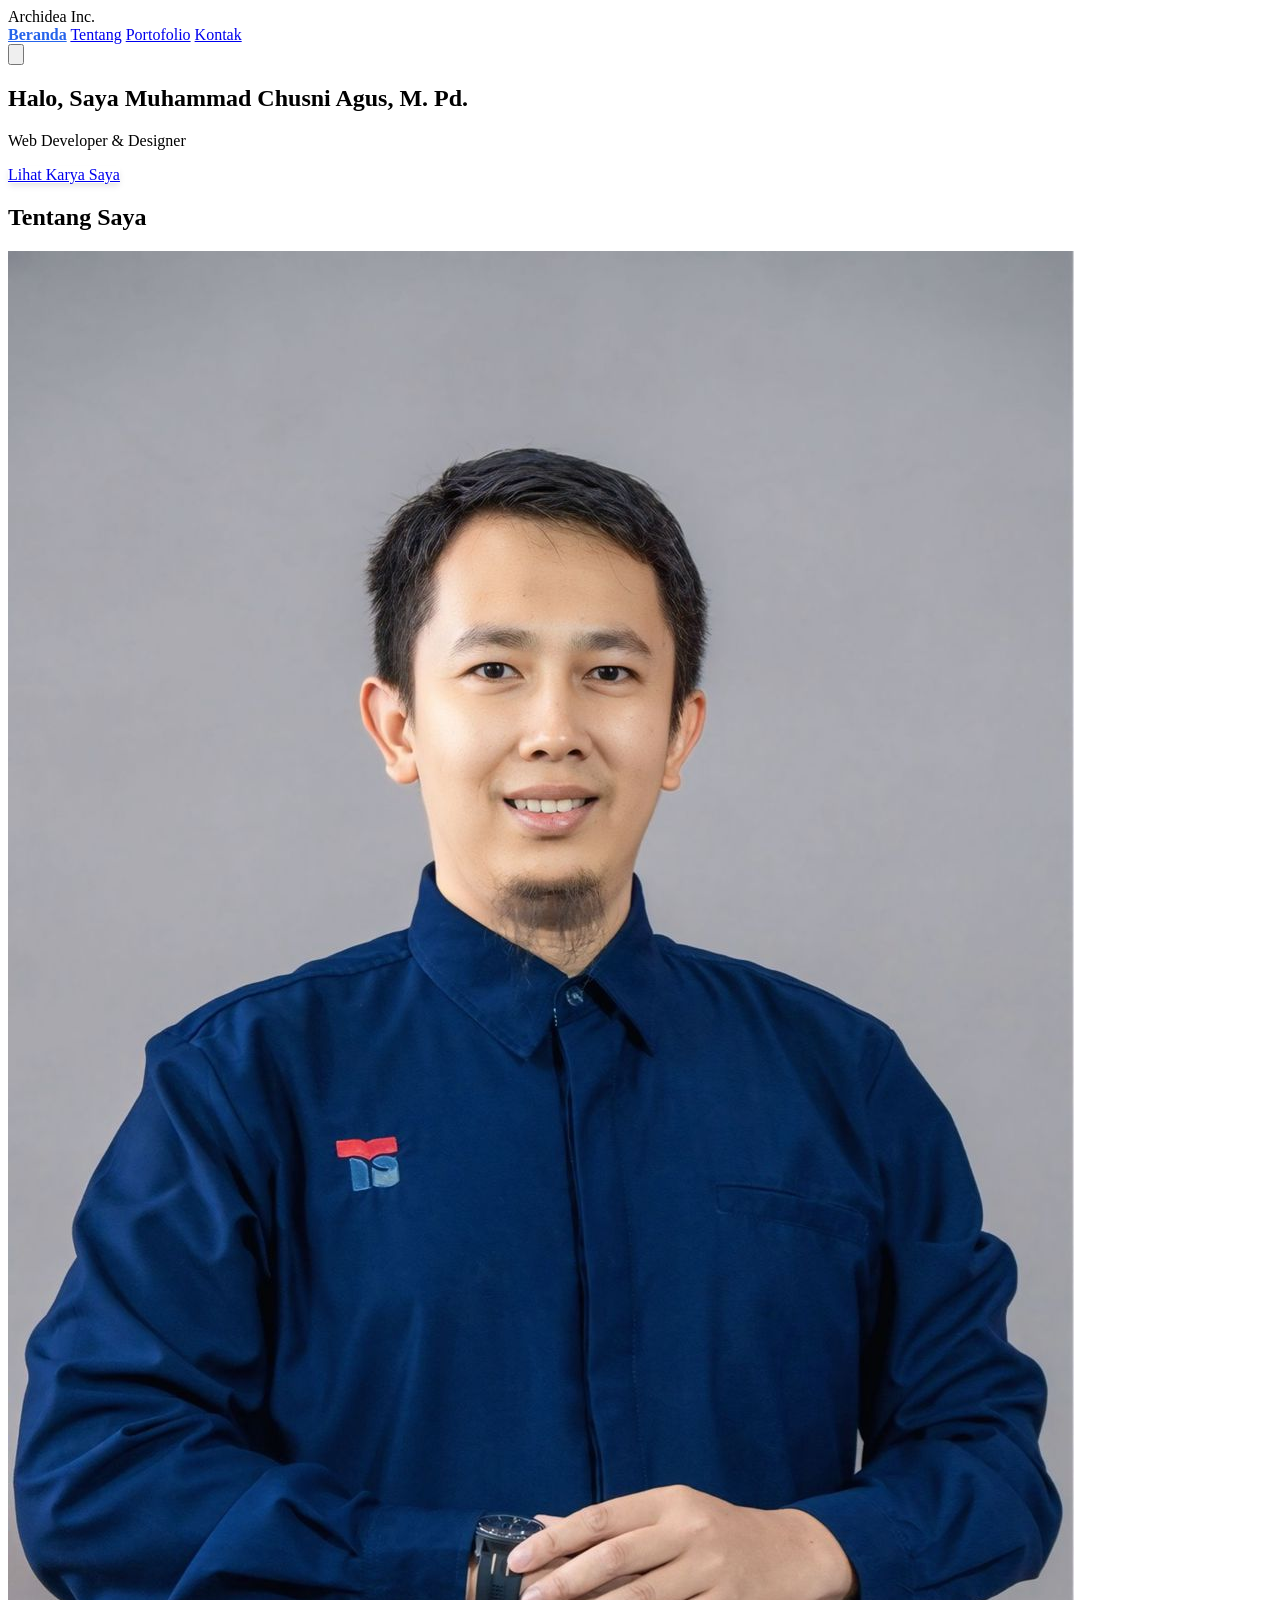
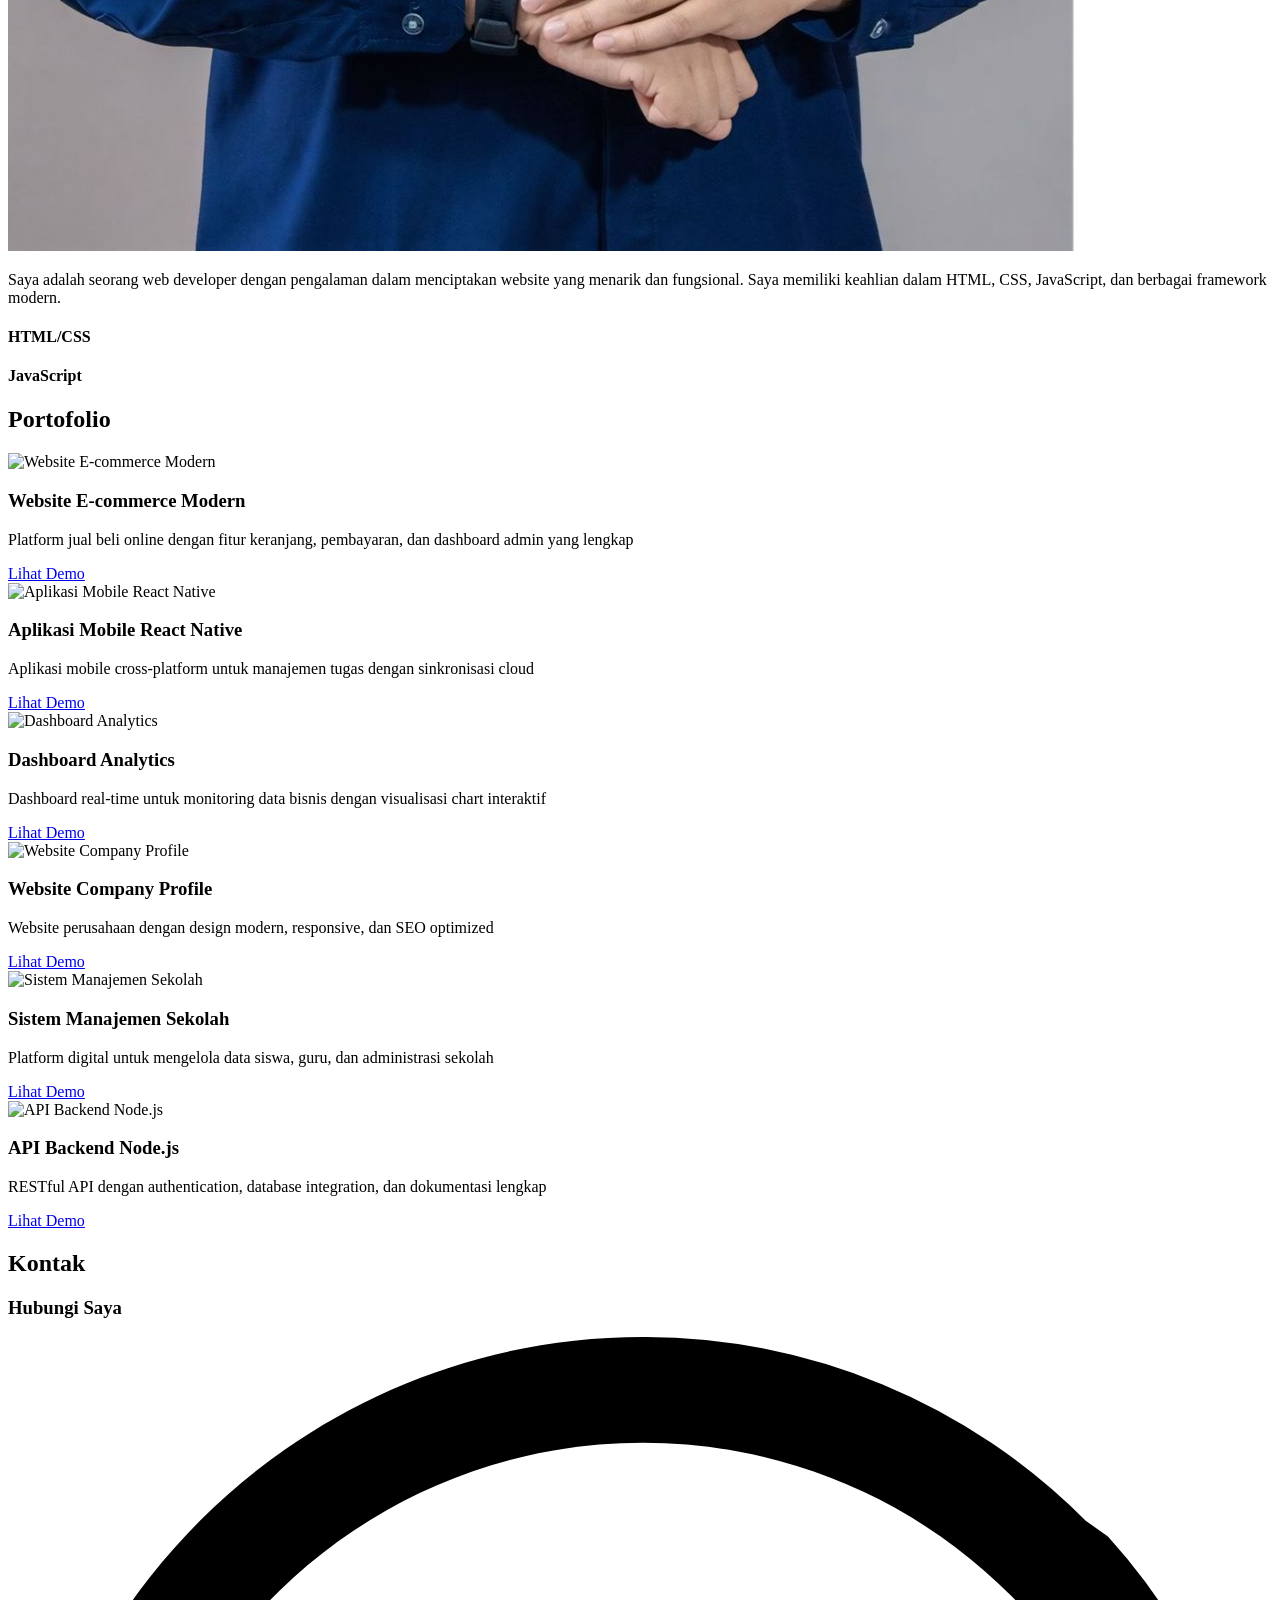
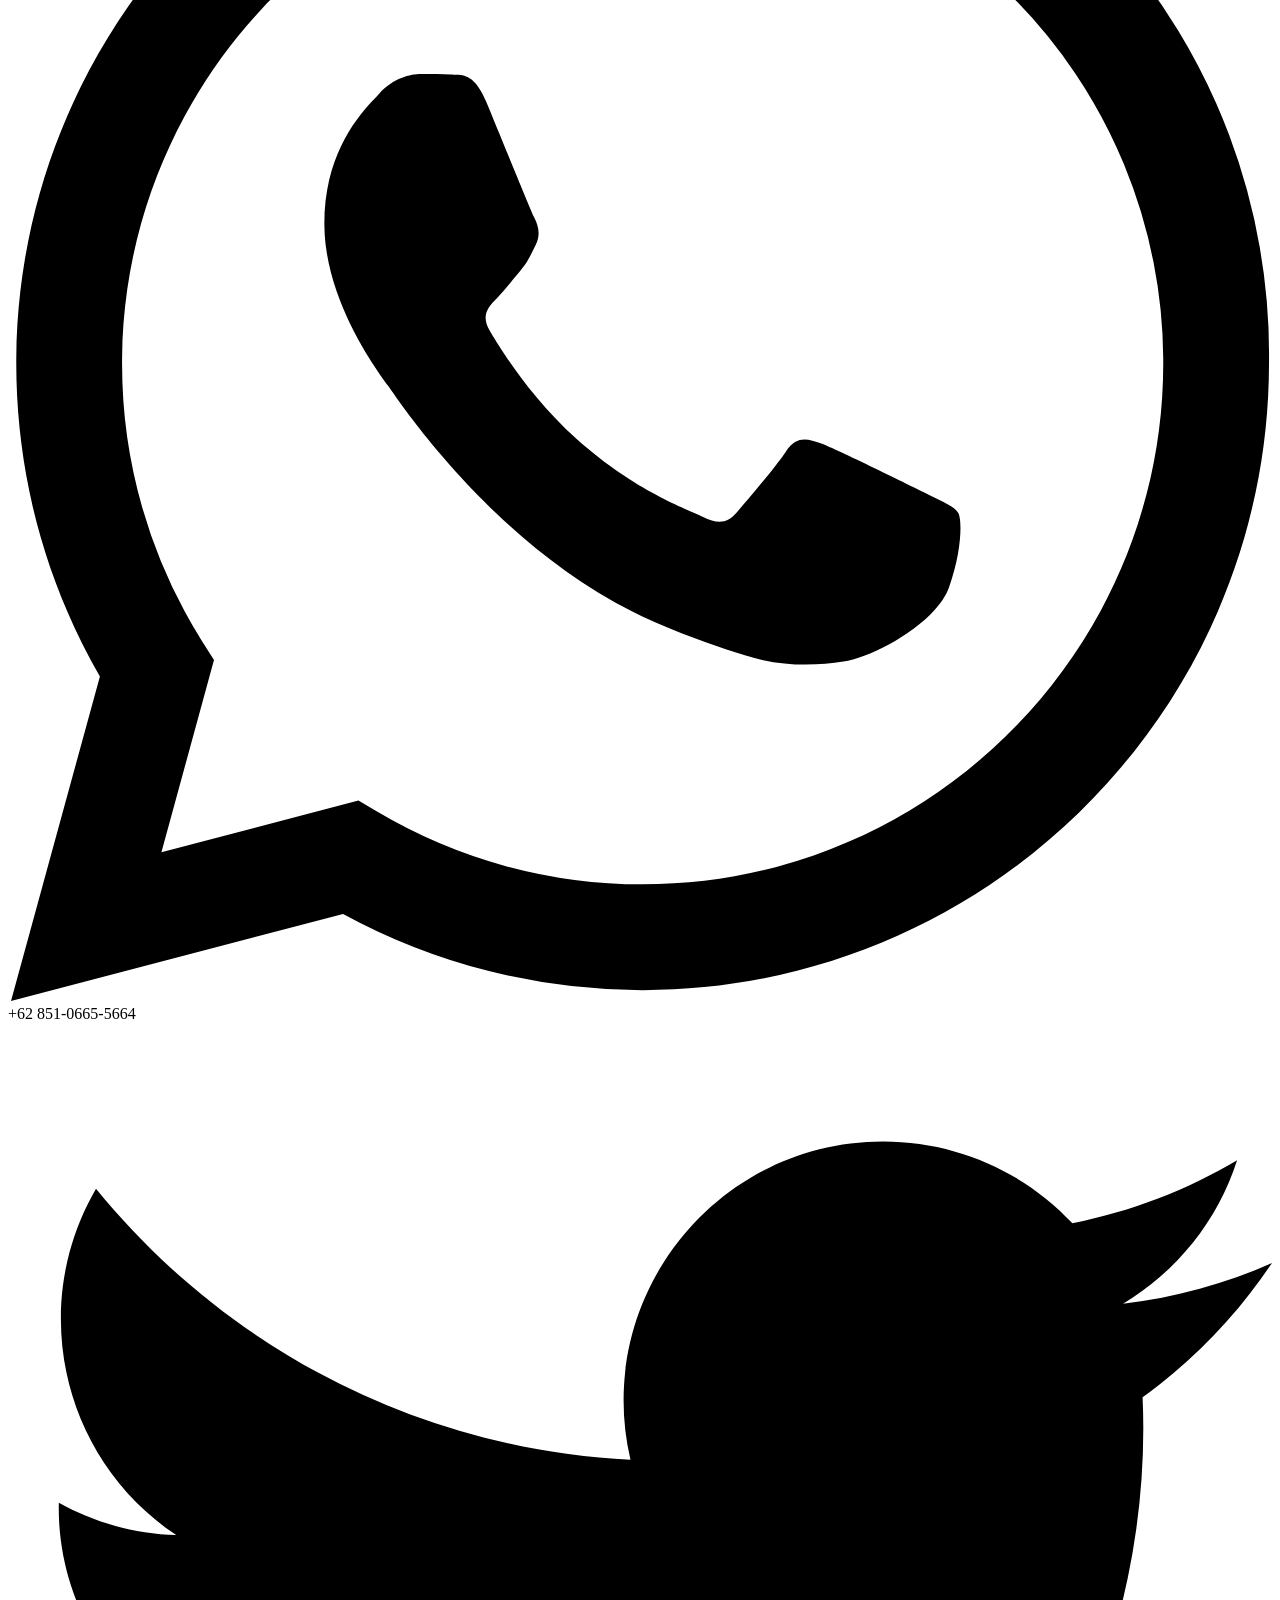
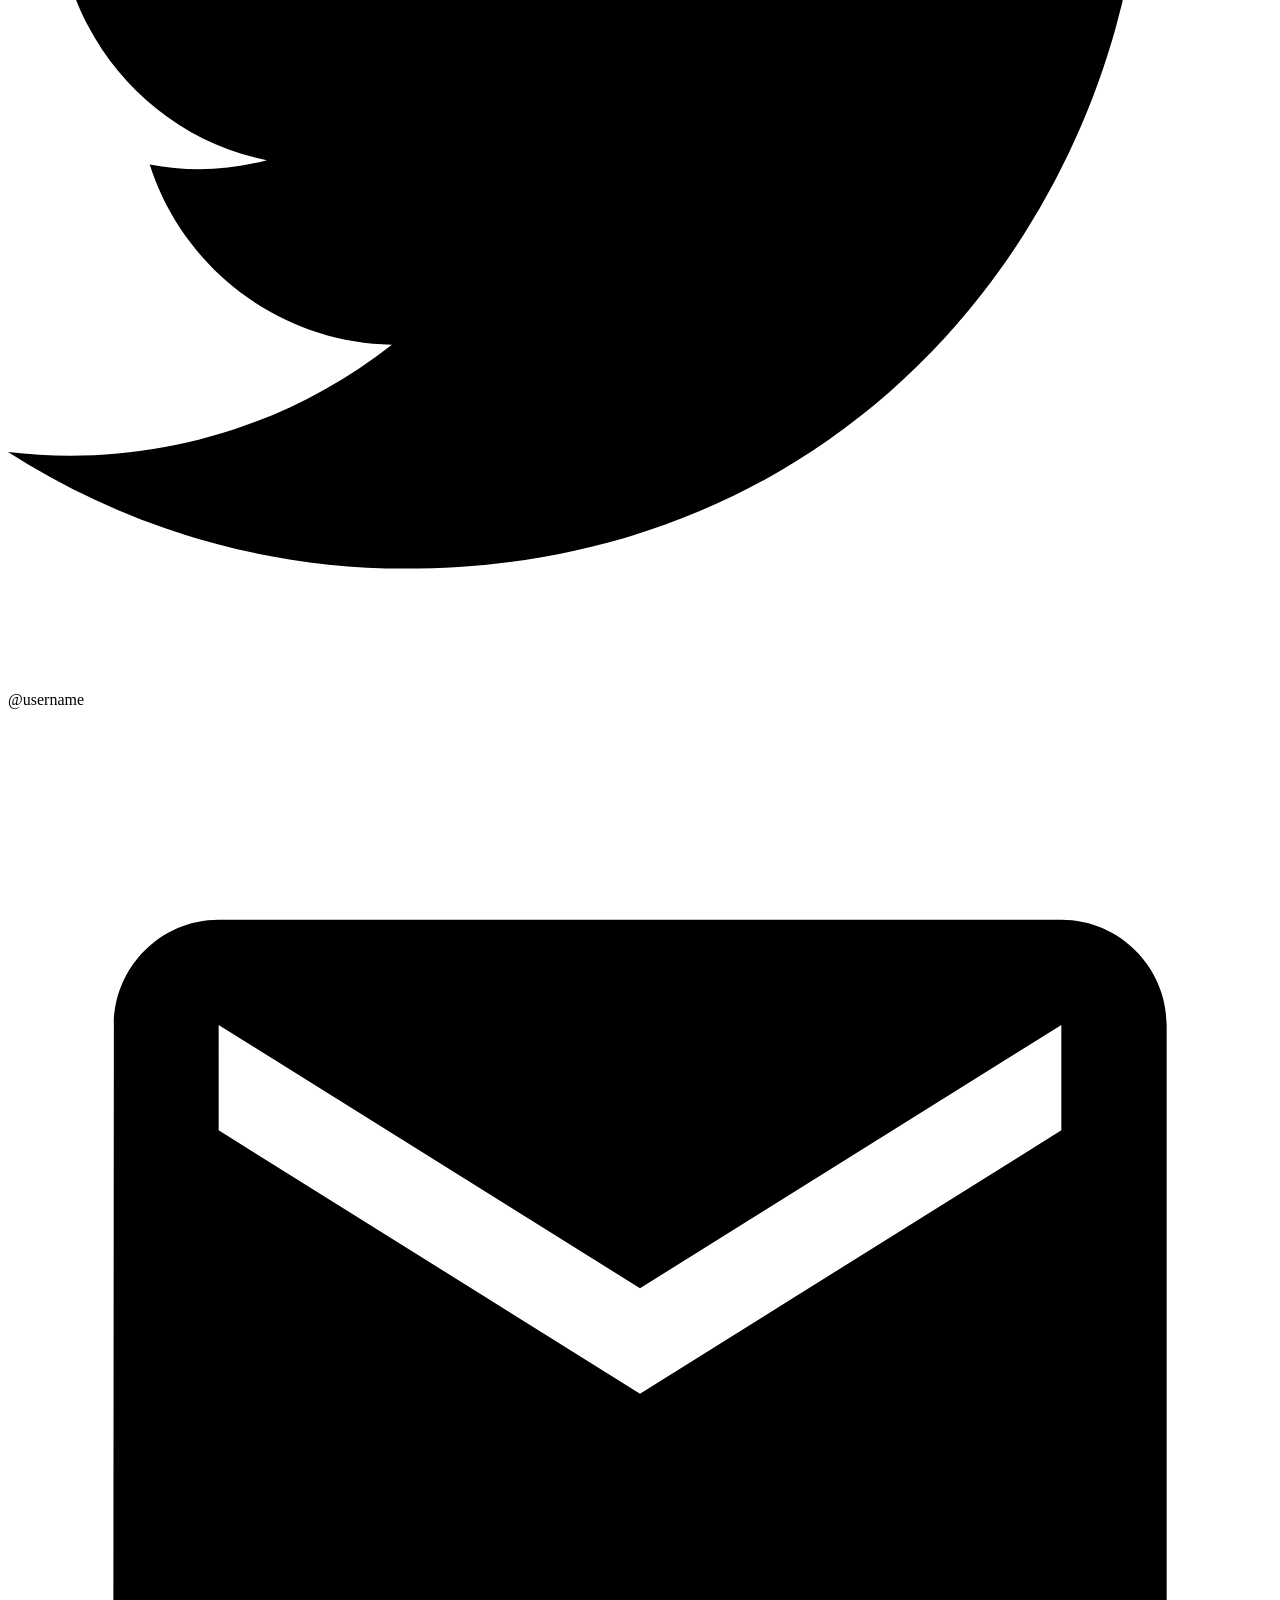
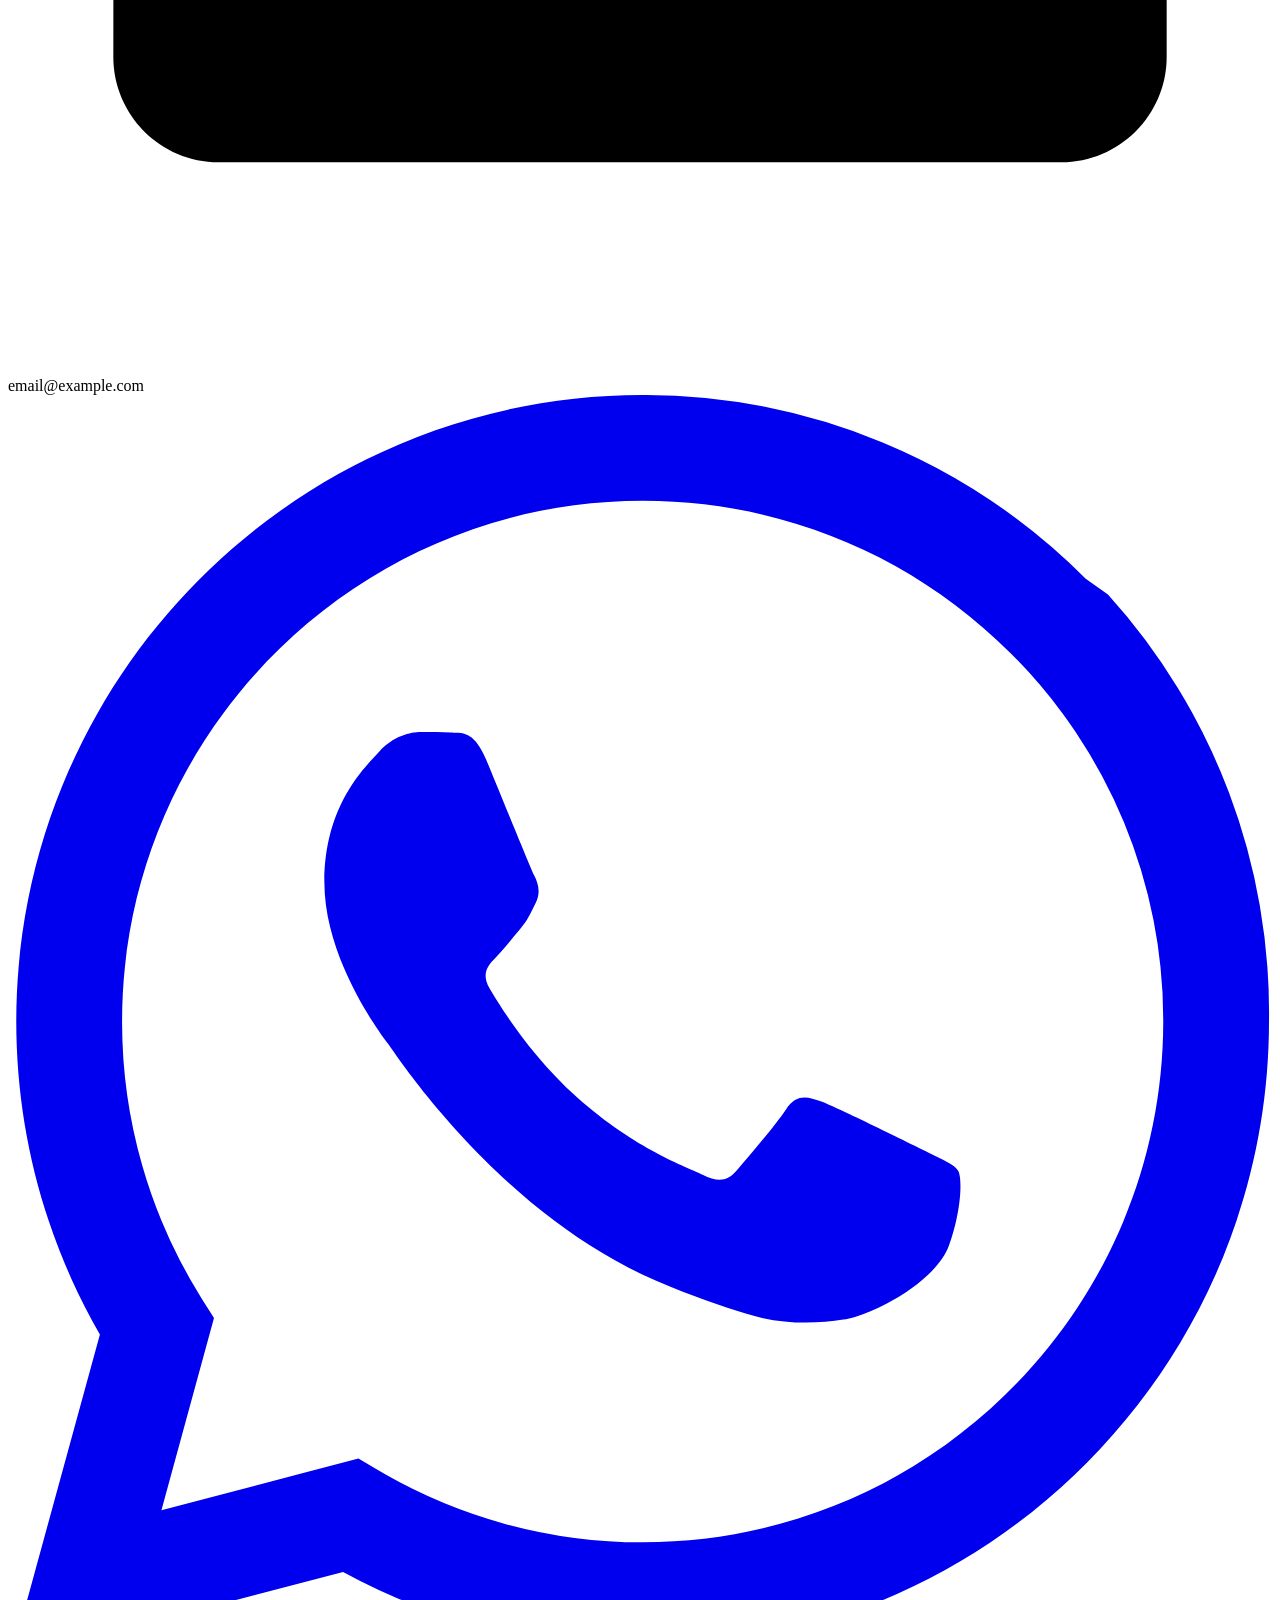
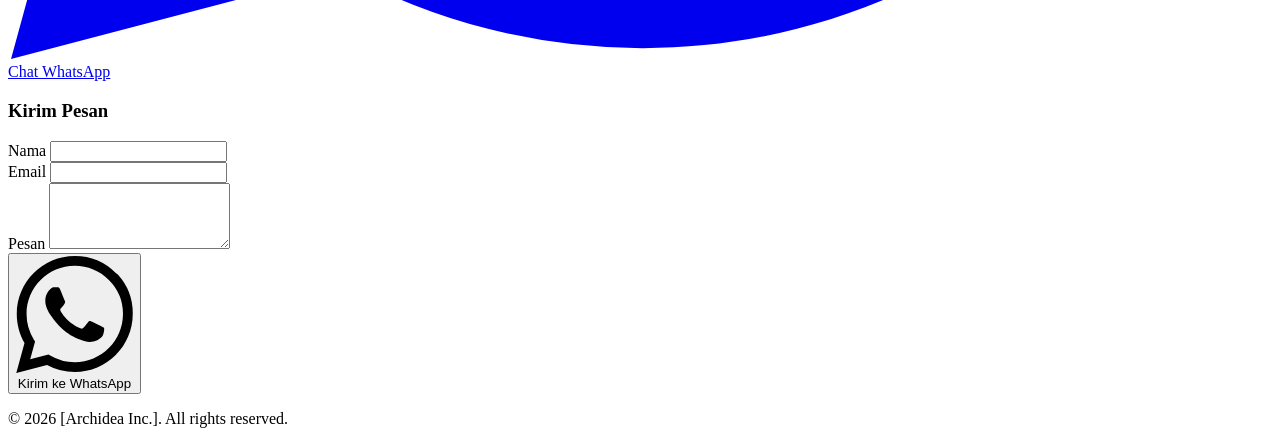
==== index.html @ 58c01ff5 "Initial commit: Website portofolio dengan admin panel" ====
<!DOCTYPE html>
<html lang="id">
<head>
    <meta charset="UTF-8">
    <meta name="viewport" content="width=device-width, initial-scale=1.0">
    <title>Archidea Inc.</title>
    <script src="https://cdn.tailwindcss.com"></script>
    <link rel="stylesheet" href="assets/css/style.css">
</head>
<body class="bg-gray-50">
    <!-- Navigation -->
    <nav class="bg-white shadow-lg fixed w-full top-0 z-50">
        <div class="max-w-7xl mx-auto px-4">
            <div class="flex justify-between items-center py-4">
                <div class="text-xl font-bold text-gray-800" id="nav-name">Archidea Inc.</div>
                <div class="hidden md:flex space-x-8">
                    <a href="#home" class="text-gray-600 hover:text-blue-600">Beranda</a>
                    <a href="#about" class="text-gray-600 hover:text-blue-600">Tentang</a>
                    <a href="#portfolio" class="text-gray-600 hover:text-blue-600">Portofolio</a>
                    <a href="#contact" class="text-gray-600 hover:text-blue-600">Kontak</a>
                </div>
                <div class="md:hidden">
                    <button id="mobile-menu-btn" class="text-gray-600">
                        <svg class="w-6 h-6" fill="none" stroke="currentColor" viewBox="0 0 24 24">
                            <path stroke-linecap="round" stroke-linejoin="round" stroke-width="2" d="M4 6h16M4 12h16M4 18h16"></path>
                        </svg>
                    </button>
                </div>
            </div>
        </div>
    </nav>

    <!-- Hero Section -->
    <section id="home" class="pt-20 pb-16 bg-gradient-to-r from-blue-600 to-purple-600">
        <div class="max-w-7xl mx-auto px-4 text-center text-white">
            <h1 class="text-4xl md:text-6xl font-bold mb-4" id="hero-title">Halo, Saya Muhammad Chusni Agus, M. Pd. </h1>
            <p class="text-xl md:text-2xl mb-8" id="hero-subtitle">Web Developer & Designer</p>
            <a href="#portfolio" class="inline-block bg-white text-blue-600 px-8 py-3 rounded-lg font-semibold hover:bg-gray-100 transition">
                Lihat Karya Saya
            </a>
        </div>
    </section>

    <!-- About Section -->
    <section id="about" class="py-16">
        <div class="max-w-7xl mx-auto px-4">
            <h2 class="text-3xl font-bold text-center mb-12">Tentang Saya</h2>
            <div class="grid md:grid-cols-2 gap-12 items-center">
                <div>
                    <img src="assets/images/profil.jpg" alt="Profile" class="rounded-lg shadow-lg max-w-2xl max-w-md mx-auto">
                </div>
                <div>
                    <p class="text-gray-600 mb-6" id="about-description">
                        Saya adalah seorang web developer dengan pengalaman dalam menciptakan website yang menarik dan fungsional. 
                        Saya memiliki keahlian dalam HTML, CSS, JavaScript, dan berbagai framework modern.
                    </p>
                    <div class="grid grid-cols-2 gap-4">
                        <div class="skill-item">
                            <h4 class="font-semibold">HTML/CSS</h4>
                            <div class="bg-gray-200 rounded-full h-2 mt-2">
                                <div class="bg-blue-600 h-2 rounded-full" style="width: 90%"></div>
                            </div>
                        </div>
                        <div class="skill-item">
                            <h4 class="font-semibold">JavaScript</h4>
                            <div class="bg-gray-200 rounded-full h-2 mt-2">
                                <div class="bg-blue-600 h-2 rounded-full" style="width: 85%"></div>
                            </div>
                        </div>
                    </div>
                </div>
            </div>
        </div>
    </section>

    <!-- Portfolio Section -->
    <section id="portfolio" class="py-16 bg-gray-100">
        <div class="max-w-7xl mx-auto px-4">
            <h2 class="text-3xl font-bold text-center mb-12">Portofolio</h2>
            <div id="portfolio-grid" class="grid md:grid-cols-2 lg:grid-cols-3 gap-8">
                <!-- Portfolio items will be loaded here -->
            </div>
        </div>
    </section>

    <!-- Contact Section -->
    <section id="contact" class="py-16">
        <div class="max-w-7xl mx-auto px-4">
            <h2 class="text-3xl font-bold text-center mb-12">Kontak</h2>
            <div class="grid md:grid-cols-2 gap-12">
                <!-- Contact Info -->
                <div>
                    <h3 class="text-xl font-semibold mb-6">Hubungi Saya</h3>
                    <div class="space-y-4">
                        <div class="flex items-center space-x-3">
                            <svg class="w-5 h-5 text-green-600" fill="currentColor" viewBox="0 0 24 24">
                                <path d="M17.472 14.382c-.297-.149-1.758-.867-2.03-.967-.273-.099-.471-.148-.67.15-.197.297-.767.966-.94 1.164-.173.199-.347.223-.644.075-.297-.15-1.255-.463-2.39-1.475-.883-.788-1.48-1.761-1.653-2.059-.173-.297-.018-.458.13-.606.134-.133.298-.347.446-.52.149-.174.198-.298.298-.497.099-.198.05-.371-.025-.52-.075-.149-.669-1.612-.916-2.207-.242-.579-.487-.5-.669-.51-.173-.008-.371-.01-.57-.01-.198 0-.52.074-.792.372-.272.297-1.04 1.016-1.04 2.479 0 1.462 1.065 2.875 1.213 3.074.149.198 2.096 3.2 5.077 4.487.709.306 1.262.489 1.694.625.712.227 1.36.195 1.871.118.571-.085 1.758-.719 2.006-1.413.248-.694.248-1.289.173-1.413-.074-.124-.272-.198-.57-.347m-5.421 7.403h-.004a9.87 9.87 0 01-5.031-1.378l-.361-.214-3.741.982.998-3.648-.235-.374a9.86 9.86 0 01-1.51-5.26c.001-5.45 4.436-9.884 9.888-9.884 2.64 0 5.122 1.03 6.988 2.898a9.825 9.825 0 012.893 6.994c-.003 5.45-4.437 9.884-9.885 9.884m8.413-18.297A11.815 11.815 0 0012.05 0C5.495 0 .16 5.335.157 11.892c0 2.096.547 4.142 1.588 5.945L.057 24l6.305-1.654a11.882 11.882 0 005.683 1.448h.005c6.554 0 11.89-5.335 11.893-11.893A11.821 11.821 0 0020.885 3.787"/>
                            </svg>
                            <span>+62 851-0665-5664</span>
                        </div>
                        <div class="flex items-center space-x-3">
                            <svg class="w-5 h-5 text-blue-600" fill="currentColor" viewBox="0 0 24 24">
                                <path d="M24 4.557c-.883.392-1.832.656-2.828.775 1.017-.609 1.798-1.574 2.165-2.724-.951.564-2.005.974-3.127 1.195-.897-.957-2.178-1.555-3.594-1.555-3.179 0-5.515 2.966-4.797 6.045-4.091-.205-7.719-2.165-10.148-5.144-1.29 2.213-.669 5.108 1.523 6.574-.806-.026-1.566-.247-2.229-.616-.054 2.281 1.581 4.415 3.949 4.89-.693.188-1.452.232-2.224.084.626 1.956 2.444 3.379 4.6 3.419-2.07 1.623-4.678 2.348-7.29 2.04 2.179 1.397 4.768 2.212 7.548 2.212 9.142 0 14.307-7.721 13.995-14.646.962-.695 1.797-1.562 2.457-2.549z"/>
                            </svg>
                            <span>@username</span>
                        </div>
                        <div class="flex items-center space-x-3">
                            <svg class="w-5 h-5 text-gray-600" fill="currentColor" viewBox="0 0 24 24">
                                <path d="M20 4H4c-1.1 0-1.99.9-1.99 2L2 18c0 1.1.9 2 2 2h16c1.1 0 2-.9 2-2V6c0-1.1-.9-2-2-2zm0 4l-8 5-8-5V6l8 5 8-5v2z"/>
                            </svg>
                            <span>email@example.com</span>
                        </div>
                    </div>
                    <div class="mt-6">
                        <a href="https://wa.me/6285106655664" target="_blank" class="inline-flex items-center space-x-2 bg-green-600 text-white px-6 py-3 rounded-lg hover:bg-green-700 transition">
                            <svg class="w-5 h-5" fill="currentColor" viewBox="0 0 24 24">
                                <path d="M17.472 14.382c-.297-.149-1.758-.867-2.03-.967-.273-.099-.471-.148-.67.15-.197.297-.767.966-.94 1.164-.173.199-.347.223-.644.075-.297-.15-1.255-.463-2.39-1.475-.883-.788-1.48-1.761-1.653-2.059-.173-.297-.018-.458.13-.606.134-.133.298-.347.446-.52.149-.174.198-.298.298-.497.099-.198.05-.371-.025-.52-.075-.149-.669-1.612-.916-2.207-.242-.579-.487-.5-.669-.51-.173-.008-.371-.01-.57-.01-.198 0-.52.074-.792.372-.272.297-1.04 1.016-1.04 2.479 0 1.462 1.065 2.875 1.213 3.074.149.198 2.096 3.2 5.077 4.487.709.306 1.262.489 1.694.625.712.227 1.36.195 1.871.118.571-.085 1.758-.719 2.006-1.413.248-.694.248-1.289.173-1.413-.074-.124-.272-.198-.57-.347m-5.421 7.403h-.004a9.87 9.87 0 01-5.031-1.378l-.361-.214-3.741.982.998-3.648-.235-.374a9.86 9.86 0 01-1.51-5.26c.001-5.45 4.436-9.884 9.888-9.884 2.64 0 5.122 1.03 6.988 2.898a9.825 9.825 0 012.893 6.994c-.003 5.45-4.437 9.884-9.885 9.884m8.413-18.297A11.815 11.815 0 0012.05 0C5.495 0 .16 5.335.157 11.892c0 2.096.547 4.142 1.588 5.945L.057 24l6.305-1.654a11.882 11.882 0 005.683 1.448h.005c6.554 0 11.89-5.335 11.893-11.893A11.821 11.821 0 0020.885 3.787"/>
                            </svg>
                            <span>Chat WhatsApp</span>
                        </a>
                    </div>
                </div>
                
                <!-- Contact Form -->
                <div class="max-w-2xl">
                    <h3 class="text-xl font-semibold mb-6">Kirim Pesan</h3>
                <form id="contact-form" class="space-y-6">
                    <div>
                        <label class="block text-sm font-medium text-gray-700 mb-2">Nama</label>
                        <input type="text" name="name" id="contact-name" class="w-full px-4 py-2 border border-gray-300 rounded-lg focus:ring-2 focus:ring-blue-500" required>
                    </div>
                    <div>
                        <label class="block text-sm font-medium text-gray-700 mb-2">Email</label>
                        <input type="email" name="email" id="contact-email" class="w-full px-4 py-2 border border-gray-300 rounded-lg focus:ring-2 focus:ring-blue-500" required>
                    </div>
                    <div>
                        <label class="block text-sm font-medium text-gray-700 mb-2">Pesan</label>
                        <textarea rows="4" name="message" id="contact-message" class="w-full px-4 py-2 border border-gray-300 rounded-lg focus:ring-2 focus:ring-blue-500" required></textarea>
                    </div>
                    <button type="submit" class="w-full bg-green-600 text-white py-3 rounded-lg hover:bg-green-700 transition flex items-center justify-center space-x-2">
                        <svg class="w-5 h-5" fill="currentColor" viewBox="0 0 24 24">
                            <path d="M17.472 14.382c-.297-.149-1.758-.867-2.03-.967-.273-.099-.471-.148-.67.15-.197.297-.767.966-.94 1.164-.173.199-.347.223-.644.075-.297-.15-1.255-.463-2.39-1.475-.883-.788-1.48-1.761-1.653-2.059-.173-.297-.018-.458.13-.606.134-.133.298-.347.446-.52.149-.174.198-.298.298-.497.099-.198.05-.371-.025-.52-.075-.149-.669-1.612-.916-2.207-.242-.579-.487-.5-.669-.51-.173-.008-.371-.01-.57-.01-.198 0-.52.074-.792.372-.272.297-1.04 1.016-1.04 2.479 0 1.462 1.065 2.875 1.213 3.074.149.198 2.096 3.2 5.077 4.487.709.306 1.262.489 1.694.625.712.227 1.36.195 1.871.118.571-.085 1.758-.719 2.006-1.413.248-.694.248-1.289.173-1.413-.074-.124-.272-.198-.57-.347m-5.421 7.403h-.004a9.87 9.87 0 01-5.031-1.378l-.361-.214-3.741.982.998-3.648-.235-.374a9.86 9.86 0 01-1.51-5.26c.001-5.45 4.436-9.884 9.888-9.884 2.64 0 5.122 1.03 6.988 2.898a9.825 9.825 0 012.893 6.994c-.003 5.45-4.437 9.884-9.885 9.884m8.413-18.297A11.815 11.815 0 0012.05 0C5.495 0 .16 5.335.157 11.892c0 2.096.547 4.142 1.588 5.945L.057 24l6.305-1.654a11.882 11.882 0 005.683 1.448h.005c6.554 0 11.89-5.335 11.893-11.893A11.821 11.821 0 0020.885 3.787"/>
                        </svg>
                        <span>Kirim ke WhatsApp</span>
                    </button>
                </form>
                </div>
            </div>
        </div>
    </section>

    <!-- Footer -->
    <footer class="bg-gray-800 text-white py-8">
        <div class="max-w-7xl mx-auto px-4 text-center">
            <p>&copy; 2026 [Archidea Inc.]. All rights reserved.</p>
        </div>
    </footer>

    <script src="assets/js/main.js"></script>
</body>
</html>
---- assets/css/style.css ----
/* Custom styles for portfolio website */

/* Smooth scrolling */
html {
    scroll-behavior: smooth;
}

/* Navigation active state */
.nav-active {
    color: #2563eb !important;
    font-weight: 600;
}

/* Hero section animations */
@keyframes fadeInUp {
    from {
        opacity: 0;
        transform: translateY(30px);
    }
    to {
        opacity: 1;
        transform: translateY(0);
    }
}

.fade-in-up {
    animation: fadeInUp 0.8s ease-out;
}

/* Portfolio card hover effects */
.portfolio-card {
    transition: all 0.3s ease;
    cursor: pointer;
}

.portfolio-card:hover {
    transform: translateY(-5px);
    box-shadow: 0 20px 25px -5px rgba(0, 0, 0, 0.1), 0 10px 10px -5px rgba(0, 0, 0, 0.04);
}

/* Section transition effects */
section {
    transition: transform 0.3s ease;
}

/* Hero button hover effect */
#home a {
    transition: all 0.3s ease;
    box-shadow: 0 4px 6px -1px rgba(0, 0, 0, 0.1);
}

#home a:hover {
    transform: translateY(-2px);
    box-shadow: 0 10px 15px -3px rgba(0, 0, 0, 0.1);
}

/* Skill bars animation */
.skill-bar {
    transition: width 1s ease-in-out;
}

/* Mobile menu */
.mobile-menu {
    display: none;
}

.mobile-menu.active {
    display: block;
}

/* Loading spinner */
.loading {
    display: inline-block;
    width: 20px;
    height: 20px;
    border: 3px solid #f3f3f3;
    border-top: 3px solid #3498db;
    border-radius: 50%;
    animation: spin 1s linear infinite;
}

@keyframes spin {
    0% { transform: rotate(0deg); }
    100% { transform: rotate(360deg); }
}

/* Form validation styles */
.form-error {
    border-color: #ef4444 !important;
}

.error-message {
    color: #ef4444;
    font-size: 0.875rem;
    margin-top: 0.25rem;
}

/* Success message */
.success-message {
    background-color: #10b981;
    color: white;
    padding: 1rem;
    border-radius: 0.5rem;
    margin-bottom: 1rem;
}

/* Responsive adjustments */
@media (max-width: 768px) {
    .mobile-menu {
        position: absolute;
        top: 100%;
        left: 0;
        right: 0;
        background: white;
        box-shadow: 0 2px 4px rgba(0,0,0,0.1);
        padding: 1rem;
    }
    
    .mobile-menu a {
        display: block;
        padding: 0.5rem 0;
        border-bottom: 1px solid #e5e7eb;
    }
}

/* Custom scrollbar */
::-webkit-scrollbar {
    width: 8px;
}

::-webkit-scrollbar-track {
    background: #f1f1f1;
}

::-webkit-scrollbar-thumb {
    background: #888;
    border-radius: 4px;
}

::-webkit-scrollbar-thumb:hover {
    background: #555;
}
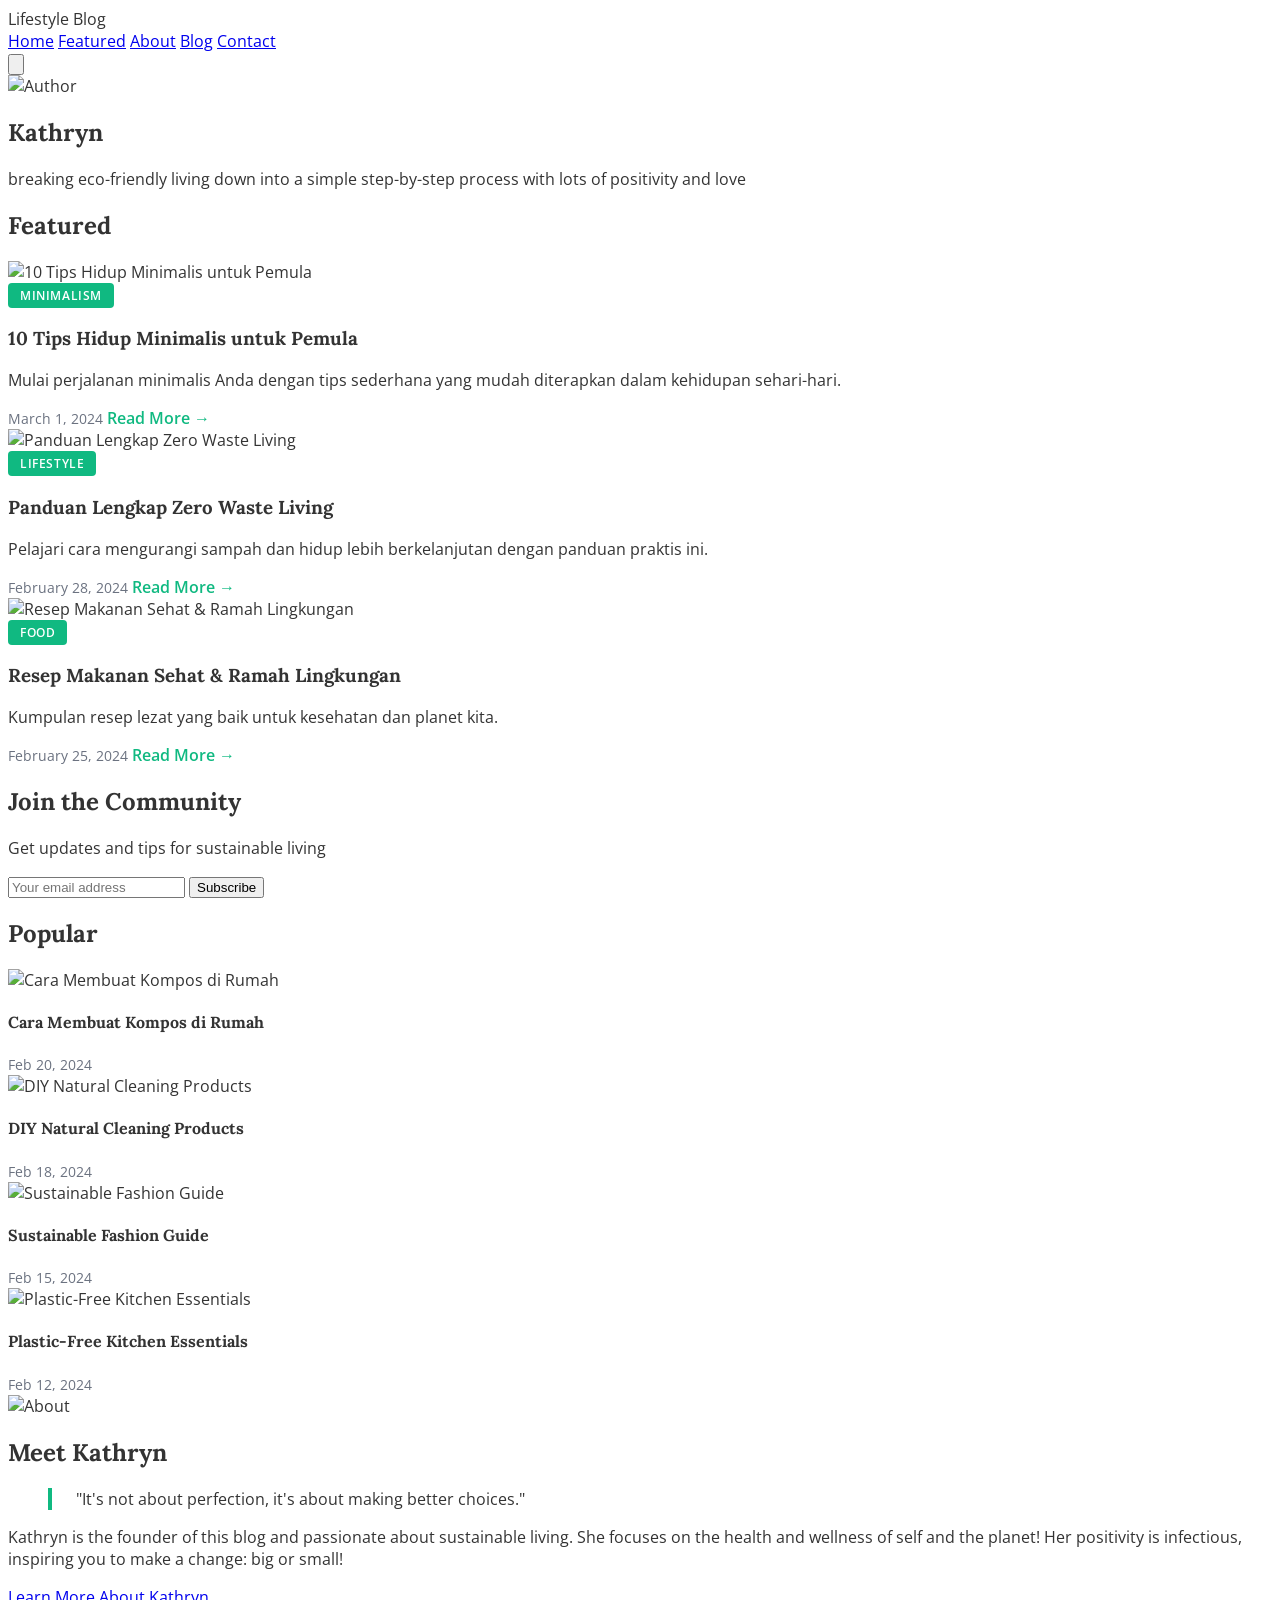
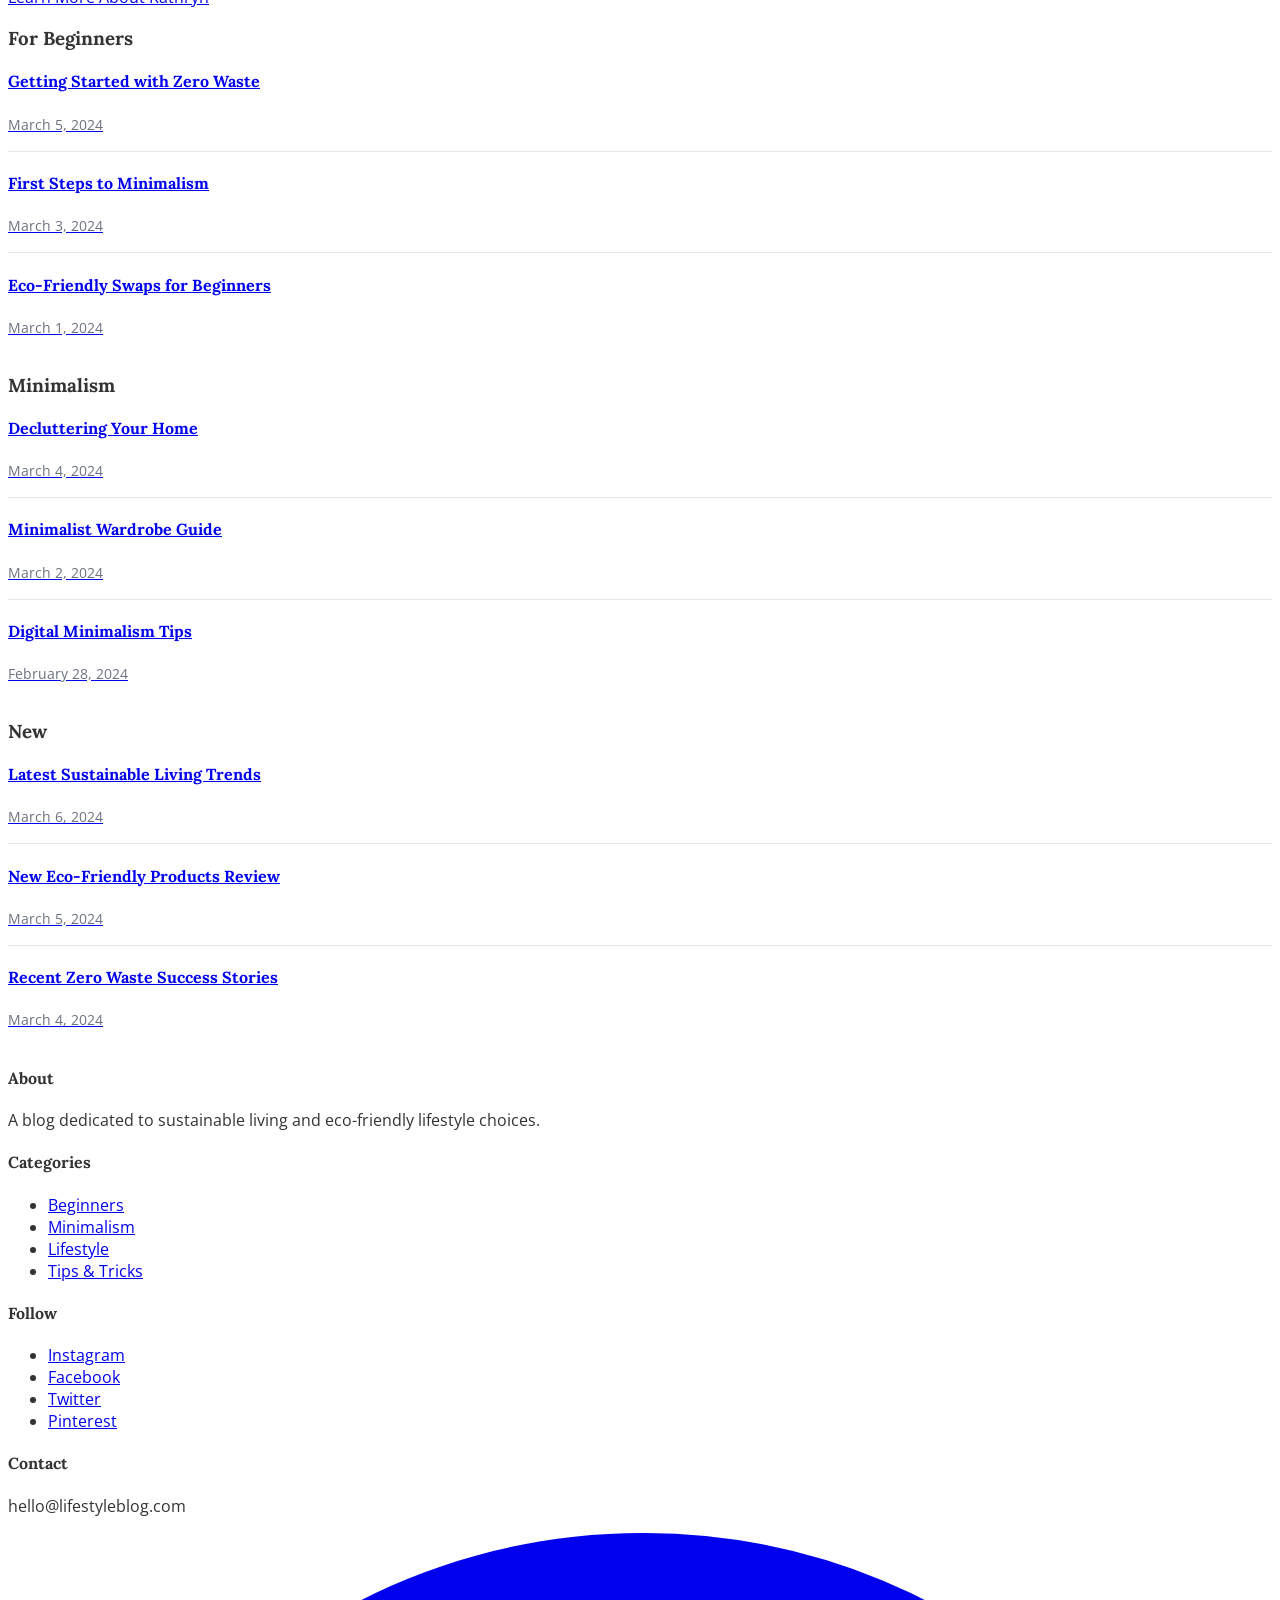
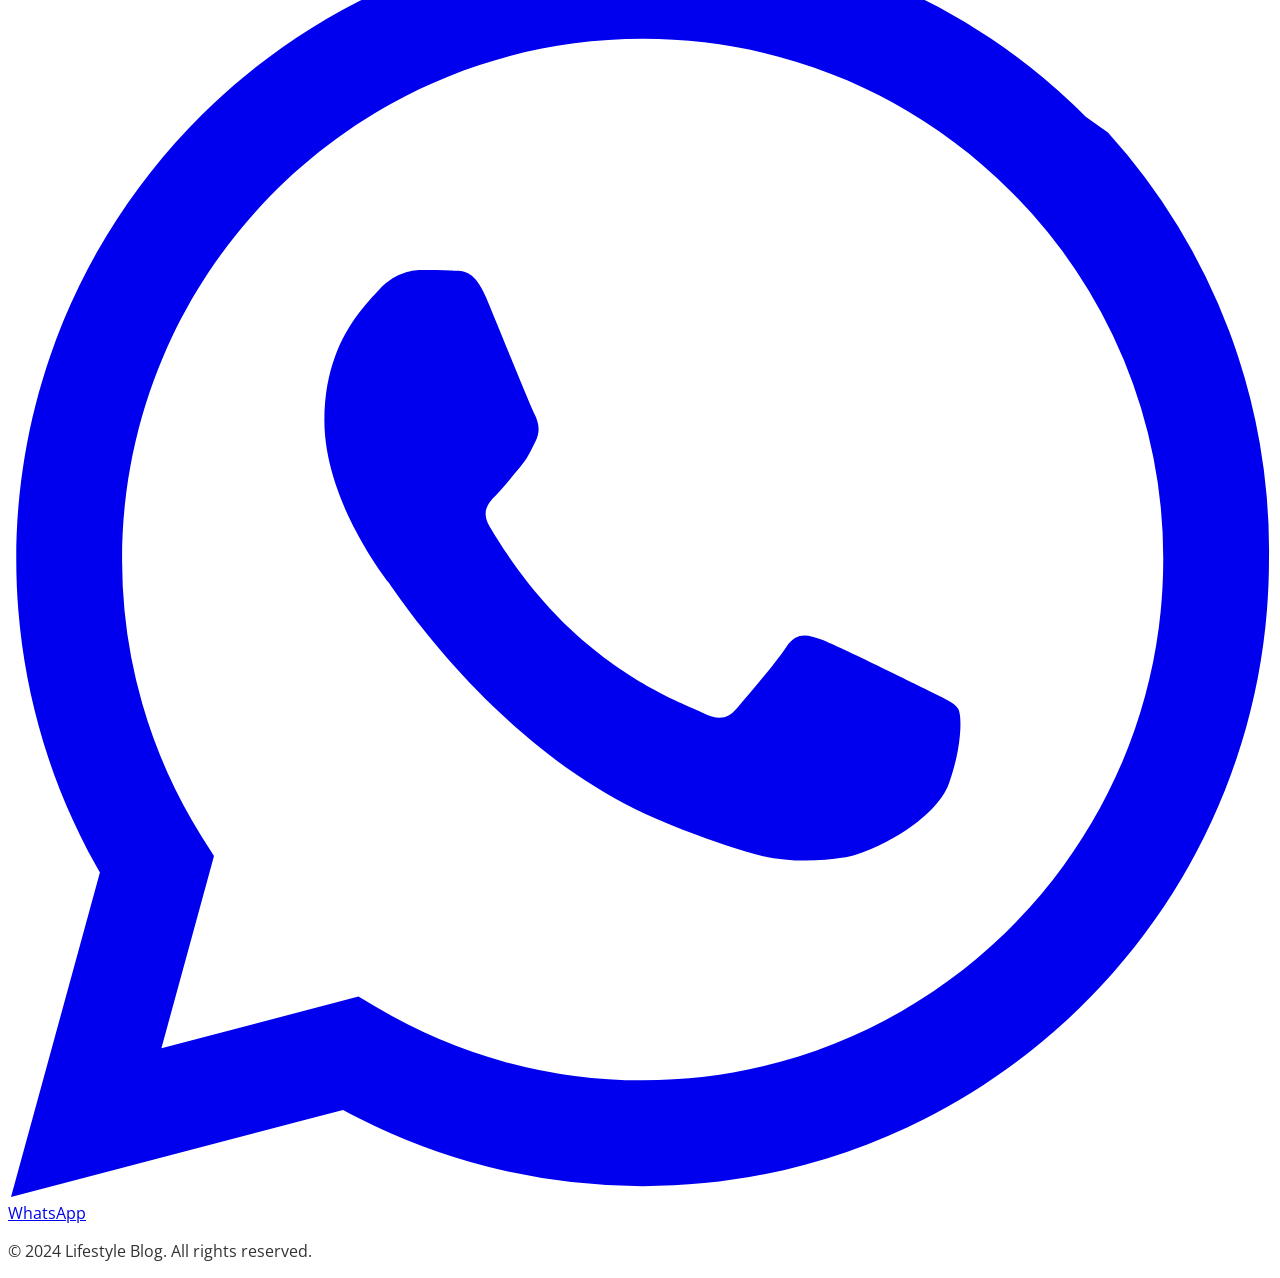
==== commit 48788a69: "Switch to blog lifestyle design - inspired by goingzerowaste.com" ====
--- a/index.html
+++ b/index.html
@@ -3,159 +3,187 @@
 <head>
     <meta charset="UTF-8">
     <meta name="viewport" content="width=device-width, initial-scale=1.0">
-    <title>Archidea Inc.</title>
+    <title>Blog Lifestyle - Hidup Sehat & Berkelanjutan</title>
     <script src="https://cdn.tailwindcss.com"></script>
-    <link rel="stylesheet" href="assets/css/style.css">
+    <link rel="stylesheet" href="assets/css/blog.css">
 </head>
-<body class="bg-gray-50">
+<body class="bg-white">
     <!-- Navigation -->
-    <nav class="bg-white shadow-lg fixed w-full top-0 z-50">
-        <div class="max-w-7xl mx-auto px-4">
-            <div class="flex justify-between items-center py-4">
-                <div class="text-xl font-bold text-gray-800" id="nav-name">Archidea Inc.</div>
+    <nav class="bg-white border-b border-gray-200 sticky top-0 z-50">
+        <div class="max-w-6xl mx-auto px-4">
+            <div class="flex justify-between items-center py-6">
+                <div class="text-2xl font-serif font-bold text-gray-800" id="blog-name">
+                    Lifestyle Blog
+                </div>
                 <div class="hidden md:flex space-x-8">
-                    <a href="#home" class="text-gray-600 hover:text-blue-600">Beranda</a>
-                    <a href="#about" class="text-gray-600 hover:text-blue-600">Tentang</a>
-                    <a href="#portfolio" class="text-gray-600 hover:text-blue-600">Portofolio</a>
-                    <a href="#contact" class="text-gray-600 hover:text-blue-600">Kontak</a>
+                    <a href="#home" class="text-gray-700 hover:text-green-600 transition">Home</a>
+                    <a href="#featured" class="text-gray-700 hover:text-green-600 transition">Featured</a>
+                    <a href="#about" class="text-gray-700 hover:text-green-600 transition">About</a>
+                    <a href="#blog" class="text-gray-700 hover:text-green-600 transition">Blog</a>
+                    <a href="#contact" class="text-gray-700 hover:text-green-600 transition">Contact</a>
                 </div>
-                <div class="md:hidden">
-                    <button id="mobile-menu-btn" class="text-gray-600">
-                        <svg class="w-6 h-6" fill="none" stroke="currentColor" viewBox="0 0 24 24">
-                            <path stroke-linecap="round" stroke-linejoin="round" stroke-width="2" d="M4 6h16M4 12h16M4 18h16"></path>
-                        </svg>
-                    </button>
-                </div>
+                <button id="mobile-menu-btn" class="md:hidden">
+                    <svg class="w-6 h-6" fill="none" stroke="currentColor" viewBox="0 0 24 24">
+                        <path stroke-linecap="round" stroke-linejoin="round" stroke-width="2" d="M4 6h16M4 12h16M4 18h16"></path>
+                    </svg>
+                </button>
             </div>
         </div>
     </nav>
 
     <!-- Hero Section -->
-    <section id="home" class="pt-20 pb-16 bg-gradient-to-r from-blue-600 to-purple-600">
-        <div class="max-w-7xl mx-auto px-4 text-center text-white">
-            <h1 class="text-4xl md:text-6xl font-bold mb-4" id="hero-title">Halo, Saya Muhammad Chusni Agus, M. Pd. </h1>
-            <p class="text-xl md:text-2xl mb-8" id="hero-subtitle">Web Developer & Designer</p>
-            <a href="#portfolio" class="inline-block bg-white text-blue-600 px-8 py-3 rounded-lg font-semibold hover:bg-gray-100 transition">
-                Lihat Karya Saya
-            </a>
+    <section id="home" class="py-20 bg-gradient-to-b from-green-50 to-white">
+        <div class="max-w-4xl mx-auto px-4 text-center">
+            <div class="mb-6">
+                <img src="https://images.unsplash.com/photo-1438761681033-6461ffad8d80?w=150&h=150&fit=crop" 
+                     alt="Author" class="w-32 h-32 rounded-full mx-auto object-cover border-4 border-white shadow-lg">
+            </div>
+            <h1 class="text-4xl md:text-5xl font-serif font-bold text-gray-800 mb-4" id="hero-name">
+                Kathryn
+            </h1>
+            <p class="text-xl text-gray-600 max-w-2xl mx-auto leading-relaxed" id="hero-tagline">
+                breaking eco-friendly living down into a simple step-by-step process with lots of positivity and love
+            </p>
+        </div>
+    </section>
+
+    <!-- Featured Section -->
+    <section id="featured" class="py-16 bg-white">
+        <div class="max-w-6xl mx-auto px-4">
+            <h2 class="text-3xl font-serif font-bold text-center mb-12">Featured</h2>
+            <div id="featured-posts" class="grid md:grid-cols-3 gap-8">
+                <!-- Featured posts will be loaded here -->
+            </div>
+        </div>
+    </section>
+
+    <!-- CTA Section -->
+    <section class="py-16 bg-green-600 text-white">
+        <div class="max-w-4xl mx-auto px-4 text-center">
+            <h2 class="text-3xl font-serif font-bold mb-4">Join the Community</h2>
+            <p class="text-lg mb-8">Get updates and tips for sustainable living</p>
+            <form class="max-w-md mx-auto flex gap-4">
+                <input type="email" placeholder="Your email address" 
+                       class="flex-1 px-4 py-3 rounded-lg text-gray-800 focus:outline-none focus:ring-2 focus:ring-green-300">
+                <button type="submit" class="bg-white text-green-600 px-6 py-3 rounded-lg font-semibold hover:bg-gray-100 transition">
+                    Subscribe
+                </button>
+            </form>
+        </div>
+    </section>
+
+    <!-- Popular Posts -->
+    <section class="py-16 bg-gray-50">
+        <div class="max-w-6xl mx-auto px-4">
+            <h2 class="text-3xl font-serif font-bold text-center mb-12">Popular</h2>
+            <div id="popular-posts" class="grid md:grid-cols-4 gap-6">
+                <!-- Popular posts will be loaded here -->
+            </div>
         </div>
     </section>
 
     <!-- About Section -->
-    <section id="about" class="py-16">
-        <div class="max-w-7xl mx-auto px-4">
-            <h2 class="text-3xl font-bold text-center mb-12">Tentang Saya</h2>
+    <section id="about" class="py-20 bg-white">
+        <div class="max-w-4xl mx-auto px-4">
             <div class="grid md:grid-cols-2 gap-12 items-center">
                 <div>
-                    <img src="assets/images/profil.jpg" alt="Profile" class="rounded-lg shadow-lg max-w-2xl max-w-md mx-auto">
+                    <img src="https://images.unsplash.com/photo-1494790108377-be9c29b29330?w=500&h=600&fit=crop" 
+                         alt="About" class="rounded-lg shadow-lg">
                 </div>
                 <div>
+                    <h2 class="text-3xl font-serif font-bold mb-6">Meet Kathryn</h2>
+                    <blockquote class="text-2xl font-serif italic text-gray-700 mb-6">
+                        "It's not about perfection, it's about making better choices."
+                    </blockquote>
                     <p class="text-gray-600 mb-6" id="about-description">
-                        Saya adalah seorang web developer dengan pengalaman dalam menciptakan website yang menarik dan fungsional. 
-                        Saya memiliki keahlian dalam HTML, CSS, JavaScript, dan berbagai framework modern.
+                        Kathryn is the founder of this blog and passionate about sustainable living. 
+                        She focuses on the health and wellness of self and the planet! Her positivity is infectious, 
+                        inspiring you to make a change: big or small!
                     </p>
-                    <div class="grid grid-cols-2 gap-4">
-                        <div class="skill-item">
-                            <h4 class="font-semibold">HTML/CSS</h4>
-                            <div class="bg-gray-200 rounded-full h-2 mt-2">
-                                <div class="bg-blue-600 h-2 rounded-full" style="width: 90%"></div>
-                            </div>
-                        </div>
-                        <div class="skill-item">
-                            <h4 class="font-semibold">JavaScript</h4>
-                            <div class="bg-gray-200 rounded-full h-2 mt-2">
-                                <div class="bg-blue-600 h-2 rounded-full" style="width: 85%"></div>
-                            </div>
-                        </div>
+                    <a href="#" class="inline-block bg-green-600 text-white px-6 py-3 rounded-lg hover:bg-green-700 transition">
+                        Learn More About Kathryn
+                    </a>
+                </div>
+            </div>
+        </div>
+    </section>
+
+    <!-- Categories Section -->
+    <section class="py-16 bg-gray-50">
+        <div class="max-w-6xl mx-auto px-4">
+            <div class="grid md:grid-cols-3 gap-8">
+                <!-- For Beginners -->
+                <div class="bg-white p-8 rounded-lg shadow-sm">
+                    <h3 class="text-2xl font-serif font-bold mb-4">For Beginners</h3>
+                    <div id="beginners-posts" class="space-y-4">
+                        <!-- Posts will be loaded here -->
+                    </div>
+                </div>
+                
+                <!-- Minimalism -->
+                <div class="bg-white p-8 rounded-lg shadow-sm">
+                    <h3 class="text-2xl font-serif font-bold mb-4">Minimalism</h3>
+                    <div id="minimalism-posts" class="space-y-4">
+                        <!-- Posts will be loaded here -->
+                    </div>
+                </div>
+                
+                <!-- New Posts -->
+                <div class="bg-white p-8 rounded-lg shadow-sm">
+                    <h3 class="text-2xl font-serif font-bold mb-4">New</h3>
+                    <div id="new-posts" class="space-y-4">
+                        <!-- Posts will be loaded here -->
                     </div>
                 </div>
             </div>
         </div>
     </section>
 
-    <!-- Portfolio Section -->
-    <section id="portfolio" class="py-16 bg-gray-100">
-        <div class="max-w-7xl mx-auto px-4">
-            <h2 class="text-3xl font-bold text-center mb-12">Portofolio</h2>
-            <div id="portfolio-grid" class="grid md:grid-cols-2 lg:grid-cols-3 gap-8">
-                <!-- Portfolio items will be loaded here -->
-            </div>
-        </div>
-    </section>
-
-    <!-- Contact Section -->
-    <section id="contact" class="py-16">
-        <div class="max-w-7xl mx-auto px-4">
-            <h2 class="text-3xl font-bold text-center mb-12">Kontak</h2>
-            <div class="grid md:grid-cols-2 gap-12">
-                <!-- Contact Info -->
+    <!-- Footer -->
+    <footer class="bg-gray-800 text-white py-12">
+        <div class="max-w-6xl mx-auto px-4">
+            <div class="grid md:grid-cols-4 gap-8 mb-8">
                 <div>
-                    <h3 class="text-xl font-semibold mb-6">Hubungi Saya</h3>
-                    <div class="space-y-4">
-                        <div class="flex items-center space-x-3">
-                            <svg class="w-5 h-5 text-green-600" fill="currentColor" viewBox="0 0 24 24">
-                                <path d="M17.472 14.382c-.297-.149-1.758-.867-2.03-.967-.273-.099-.471-.148-.67.15-.197.297-.767.966-.94 1.164-.173.199-.347.223-.644.075-.297-.15-1.255-.463-2.39-1.475-.883-.788-1.48-1.761-1.653-2.059-.173-.297-.018-.458.13-.606.134-.133.298-.347.446-.52.149-.174.198-.298.298-.497.099-.198.05-.371-.025-.52-.075-.149-.669-1.612-.916-2.207-.242-.579-.487-.5-.669-.51-.173-.008-.371-.01-.57-.01-.198 0-.52.074-.792.372-.272.297-1.04 1.016-1.04 2.479 0 1.462 1.065 2.875 1.213 3.074.149.198 2.096 3.2 5.077 4.487.709.306 1.262.489 1.694.625.712.227 1.36.195 1.871.118.571-.085 1.758-.719 2.006-1.413.248-.694.248-1.289.173-1.413-.074-.124-.272-.198-.57-.347m-5.421 7.403h-.004a9.87 9.87 0 01-5.031-1.378l-.361-.214-3.741.982.998-3.648-.235-.374a9.86 9.86 0 01-1.51-5.26c.001-5.45 4.436-9.884 9.888-9.884 2.64 0 5.122 1.03 6.988 2.898a9.825 9.825 0 012.893 6.994c-.003 5.45-4.437 9.884-9.885 9.884m8.413-18.297A11.815 11.815 0 0012.05 0C5.495 0 .16 5.335.157 11.892c0 2.096.547 4.142 1.588 5.945L.057 24l6.305-1.654a11.882 11.882 0 005.683 1.448h.005c6.554 0 11.89-5.335 11.893-11.893A11.821 11.821 0 0020.885 3.787"/>
-                            </svg>
-                            <span>+62 851-0665-5664</span>
-                        </div>
-                        <div class="flex items-center space-x-3">
-                            <svg class="w-5 h-5 text-blue-600" fill="currentColor" viewBox="0 0 24 24">
-                                <path d="M24 4.557c-.883.392-1.832.656-2.828.775 1.017-.609 1.798-1.574 2.165-2.724-.951.564-2.005.974-3.127 1.195-.897-.957-2.178-1.555-3.594-1.555-3.179 0-5.515 2.966-4.797 6.045-4.091-.205-7.719-2.165-10.148-5.144-1.29 2.213-.669 5.108 1.523 6.574-.806-.026-1.566-.247-2.229-.616-.054 2.281 1.581 4.415 3.949 4.89-.693.188-1.452.232-2.224.084.626 1.956 2.444 3.379 4.6 3.419-2.07 1.623-4.678 2.348-7.29 2.04 2.179 1.397 4.768 2.212 7.548 2.212 9.142 0 14.307-7.721 13.995-14.646.962-.695 1.797-1.562 2.457-2.549z"/>
-                            </svg>
-                            <span>@username</span>
-                        </div>
-                        <div class="flex items-center space-x-3">
-                            <svg class="w-5 h-5 text-gray-600" fill="currentColor" viewBox="0 0 24 24">
-                                <path d="M20 4H4c-1.1 0-1.99.9-1.99 2L2 18c0 1.1.9 2 2 2h16c1.1 0 2-.9 2-2V6c0-1.1-.9-2-2-2zm0 4l-8 5-8-5V6l8 5 8-5v2z"/>
-                            </svg>
-                            <span>email@example.com</span>
-                        </div>
-                    </div>
-                    <div class="mt-6">
-                        <a href="https://wa.me/6285106655664" target="_blank" class="inline-flex items-center space-x-2 bg-green-600 text-white px-6 py-3 rounded-lg hover:bg-green-700 transition">
-                            <svg class="w-5 h-5" fill="currentColor" viewBox="0 0 24 24">
-                                <path d="M17.472 14.382c-.297-.149-1.758-.867-2.03-.967-.273-.099-.471-.148-.67.15-.197.297-.767.966-.94 1.164-.173.199-.347.223-.644.075-.297-.15-1.255-.463-2.39-1.475-.883-.788-1.48-1.761-1.653-2.059-.173-.297-.018-.458.13-.606.134-.133.298-.347.446-.52.149-.174.198-.298.298-.497.099-.198.05-.371-.025-.52-.075-.149-.669-1.612-.916-2.207-.242-.579-.487-.5-.669-.51-.173-.008-.371-.01-.57-.01-.198 0-.52.074-.792.372-.272.297-1.04 1.016-1.04 2.479 0 1.462 1.065 2.875 1.213 3.074.149.198 2.096 3.2 5.077 4.487.709.306 1.262.489 1.694.625.712.227 1.36.195 1.871.118.571-.085 1.758-.719 2.006-1.413.248-.694.248-1.289.173-1.413-.074-.124-.272-.198-.57-.347m-5.421 7.403h-.004a9.87 9.87 0 01-5.031-1.378l-.361-.214-3.741.982.998-3.648-.235-.374a9.86 9.86 0 01-1.51-5.26c.001-5.45 4.436-9.884 9.888-9.884 2.64 0 5.122 1.03 6.988 2.898a9.825 9.825 0 012.893 6.994c-.003 5.45-4.437 9.884-9.885 9.884m8.413-18.297A11.815 11.815 0 0012.05 0C5.495 0 .16 5.335.157 11.892c0 2.096.547 4.142 1.588 5.945L.057 24l6.305-1.654a11.882 11.882 0 005.683 1.448h.005c6.554 0 11.89-5.335 11.893-11.893A11.821 11.821 0 0020.885 3.787"/>
-                            </svg>
-                            <span>Chat WhatsApp</span>
-                        </a>
-                    </div>
+                    <h4 class="font-bold mb-4">About</h4>
+                    <p class="text-gray-400 text-sm">
+                        A blog dedicated to sustainable living and eco-friendly lifestyle choices.
+                    </p>
                 </div>
-                
-                <!-- Contact Form -->
-                <div class="max-w-2xl">
-                    <h3 class="text-xl font-semibold mb-6">Kirim Pesan</h3>
-                <form id="contact-form" class="space-y-6">
-                    <div>
-                        <label class="block text-sm font-medium text-gray-700 mb-2">Nama</label>
-                        <input type="text" name="name" id="contact-name" class="w-full px-4 py-2 border border-gray-300 rounded-lg focus:ring-2 focus:ring-blue-500" required>
-                    </div>
-                    <div>
-                        <label class="block text-sm font-medium text-gray-700 mb-2">Email</label>
-                        <input type="email" name="email" id="contact-email" class="w-full px-4 py-2 border border-gray-300 rounded-lg focus:ring-2 focus:ring-blue-500" required>
-                    </div>
-                    <div>
-                        <label class="block text-sm font-medium text-gray-700 mb-2">Pesan</label>
-                        <textarea rows="4" name="message" id="contact-message" class="w-full px-4 py-2 border border-gray-300 rounded-lg focus:ring-2 focus:ring-blue-500" required></textarea>
-                    </div>
-                    <button type="submit" class="w-full bg-green-600 text-white py-3 rounded-lg hover:bg-green-700 transition flex items-center justify-center space-x-2">
-                        <svg class="w-5 h-5" fill="currentColor" viewBox="0 0 24 24">
+                <div>
+                    <h4 class="font-bold mb-4">Categories</h4>
+                    <ul class="space-y-2 text-sm">
+                        <li><a href="#" class="text-gray-400 hover:text-white">Beginners</a></li>
+                        <li><a href="#" class="text-gray-400 hover:text-white">Minimalism</a></li>
+                        <li><a href="#" class="text-gray-400 hover:text-white">Lifestyle</a></li>
+                        <li><a href="#" class="text-gray-400 hover:text-white">Tips & Tricks</a></li>
+                    </ul>
+                </div>
+                <div>
+                    <h4 class="font-bold mb-4">Follow</h4>
+                    <ul class="space-y-2 text-sm">
+                        <li><a href="#" class="text-gray-400 hover:text-white">Instagram</a></li>
+                        <li><a href="#" class="text-gray-400 hover:text-white">Facebook</a></li>
+                        <li><a href="#" class="text-gray-400 hover:text-white">Twitter</a></li>
+                        <li><a href="#" class="text-gray-400 hover:text-white">Pinterest</a></li>
+                    </ul>
+                </div>
+                <div>
+                    <h4 class="font-bold mb-4">Contact</h4>
+                    <p class="text-gray-400 text-sm mb-2">hello@lifestyleblog.com</p>
+                    <a href="https://wa.me/6285106655664" class="inline-flex items-center space-x-2 text-green-400 hover:text-green-300 text-sm">
+                        <svg class="w-4 h-4" fill="currentColor" viewBox="0 0 24 24">
                             <path d="M17.472 14.382c-.297-.149-1.758-.867-2.03-.967-.273-.099-.471-.148-.67.15-.197.297-.767.966-.94 1.164-.173.199-.347.223-.644.075-.297-.15-1.255-.463-2.39-1.475-.883-.788-1.48-1.761-1.653-2.059-.173-.297-.018-.458.13-.606.134-.133.298-.347.446-.52.149-.174.198-.298.298-.497.099-.198.05-.371-.025-.52-.075-.149-.669-1.612-.916-2.207-.242-.579-.487-.5-.669-.51-.173-.008-.371-.01-.57-.01-.198 0-.52.074-.792.372-.272.297-1.04 1.016-1.04 2.479 0 1.462 1.065 2.875 1.213 3.074.149.198 2.096 3.2 5.077 4.487.709.306 1.262.489 1.694.625.712.227 1.36.195 1.871.118.571-.085 1.758-.719 2.006-1.413.248-.694.248-1.289.173-1.413-.074-.124-.272-.198-.57-.347m-5.421 7.403h-.004a9.87 9.87 0 01-5.031-1.378l-.361-.214-3.741.982.998-3.648-.235-.374a9.86 9.86 0 01-1.51-5.26c.001-5.45 4.436-9.884 9.888-9.884 2.64 0 5.122 1.03 6.988 2.898a9.825 9.825 0 012.893 6.994c-.003 5.45-4.437 9.884-9.885 9.884m8.413-18.297A11.815 11.815 0 0012.05 0C5.495 0 .16 5.335.157 11.892c0 2.096.547 4.142 1.588 5.945L.057 24l6.305-1.654a11.882 11.882 0 005.683 1.448h.005c6.554 0 11.89-5.335 11.893-11.893A11.821 11.821 0 0020.885 3.787"/>
                         </svg>
-                        <span>Kirim ke WhatsApp</span>
-                    </button>
-                </form>
+                        <span>WhatsApp</span>
+                    </a>
                 </div>
             </div>
-        </div>
-    </section>
-
-    <!-- Footer -->
-    <footer class="bg-gray-800 text-white py-8">
-        <div class="max-w-7xl mx-auto px-4 text-center">
-            <p>&copy; 2026 [Archidea Inc.]. All rights reserved.</p>
+            <div class="border-t border-gray-700 pt-8 text-center text-gray-400 text-sm">
+                <p>&copy; 2024 Lifestyle Blog. All rights reserved.</p>
+            </div>
         </div>
     </footer>
 
-    <script src="assets/js/main.js"></script>
+    <script src="assets/js/blog.js"></script>
 </body>
 </html>
--- a/assets/css/blog.css
+++ b/assets/css/blog.css
@@ -0,0 +1,256 @@
+/* Blog Lifestyle CSS - Inspired by Going Zero Waste */
+
+/* Import Google Fonts */
+@import url('https://fonts.googleapis.com/css2?family=Lora:wght@400;600;700&family=Open+Sans:wght@300;400;600&display=swap');
+
+/* Base Styles */
+body {
+    font-family: 'Open Sans', sans-serif;
+    color: #333;
+}
+
+h1, h2, h3, h4, h5, h6 {
+    font-family: 'Lora', serif;
+}
+
+/* Smooth scrolling */
+html {
+    scroll-behavior: smooth;
+}
+
+/* Navigation */
+nav {
+    backdrop-filter: blur(10px);
+    background-color: rgba(255, 255, 255, 0.95);
+}
+
+/* Post Card Styles */
+.post-card {
+    transition: all 0.3s ease;
+    cursor: pointer;
+}
+
+.post-card:hover {
+    transform: translateY(-5px);
+    box-shadow: 0 10px 25px rgba(0, 0, 0, 0.1);
+}
+
+.post-card img {
+    transition: transform 0.3s ease;
+}
+
+.post-card:hover img {
+    transform: scale(1.05);
+}
+
+/* Featured Post */
+.featured-post {
+    position: relative;
+    overflow: hidden;
+    border-radius: 0.5rem;
+}
+
+.featured-post::before {
+    content: '';
+    position: absolute;
+    top: 0;
+    left: 0;
+    right: 0;
+    bottom: 0;
+    background: linear-gradient(to bottom, transparent 0%, rgba(0,0,0,0.7) 100%);
+    z-index: 1;
+}
+
+.featured-post-content {
+    position: relative;
+    z-index: 2;
+}
+
+/* Category Badge */
+.category-badge {
+    display: inline-block;
+    padding: 0.25rem 0.75rem;
+    background-color: #10b981;
+    color: white;
+    font-size: 0.75rem;
+    font-weight: 600;
+    text-transform: uppercase;
+    letter-spacing: 0.05em;
+    border-radius: 0.25rem;
+}
+
+/* Post Meta */
+.post-meta {
+    font-size: 0.875rem;
+    color: #6b7280;
+}
+
+/* Read More Link */
+.read-more {
+    color: #10b981;
+    font-weight: 600;
+    text-decoration: none;
+    transition: color 0.3s ease;
+}
+
+.read-more:hover {
+    color: #059669;
+}
+
+/* Quote Styling */
+blockquote {
+    border-left: 4px solid #10b981;
+    padding-left: 1.5rem;
+}
+
+/* Newsletter Form */
+.newsletter-form input:focus {
+    outline: none;
+    box-shadow: 0 0 0 3px rgba(16, 185, 129, 0.1);
+}
+
+/* Sidebar Post List */
+.sidebar-post {
+    padding-bottom: 1rem;
+    border-bottom: 1px solid #e5e7eb;
+    transition: all 0.3s ease;
+}
+
+.sidebar-post:hover {
+    padding-left: 0.5rem;
+}
+
+.sidebar-post:last-child {
+    border-bottom: none;
+}
+
+/* Image Overlay */
+.image-overlay {
+    position: relative;
+    overflow: hidden;
+}
+
+.image-overlay::after {
+    content: '';
+    position: absolute;
+    top: 0;
+    left: 0;
+    right: 0;
+    bottom: 0;
+    background: rgba(0, 0, 0, 0);
+    transition: background 0.3s ease;
+}
+
+.image-overlay:hover::after {
+    background: rgba(0, 0, 0, 0.1);
+}
+
+/* Animations */
+@keyframes fadeInUp {
+    from {
+        opacity: 0;
+        transform: translateY(30px);
+    }
+    to {
+        opacity: 1;
+        transform: translateY(0);
+    }
+}
+
+.fade-in-up {
+    animation: fadeInUp 0.6s ease-out;
+}
+
+/* Loading State */
+.loading {
+    display: inline-block;
+    width: 20px;
+    height: 20px;
+    border: 3px solid #f3f3f3;
+    border-top: 3px solid #10b981;
+    border-radius: 50%;
+    animation: spin 1s linear infinite;
+}
+
+@keyframes spin {
+    0% { transform: rotate(0deg); }
+    100% { transform: rotate(360deg); }
+}
+
+/* Mobile Menu */
+.mobile-menu {
+    display: none;
+    position: absolute;
+    top: 100%;
+    left: 0;
+    right: 0;
+    background: white;
+    border-bottom: 1px solid #e5e7eb;
+    padding: 1rem;
+    box-shadow: 0 4px 6px rgba(0, 0, 0, 0.1);
+}
+
+.mobile-menu.active {
+    display: block;
+}
+
+.mobile-menu a {
+    display: block;
+    padding: 0.75rem 0;
+    border-bottom: 1px solid #f3f4f6;
+}
+
+/* Responsive Images */
+img {
+    max-width: 100%;
+    height: auto;
+}
+
+/* Custom Scrollbar */
+::-webkit-scrollbar {
+    width: 10px;
+}
+
+::-webkit-scrollbar-track {
+    background: #f1f1f1;
+}
+
+::-webkit-scrollbar-thumb {
+    background: #10b981;
+    border-radius: 5px;
+}
+
+::-webkit-scrollbar-thumb:hover {
+    background: #059669;
+}
+
+/* Utility Classes */
+.text-balance {
+    text-wrap: balance;
+}
+
+.aspect-ratio-16-9 {
+    aspect-ratio: 16 / 9;
+}
+
+.aspect-ratio-4-3 {
+    aspect-ratio: 4 / 3;
+}
+
+/* Print Styles */
+@media print {
+    nav, footer, .newsletter-form {
+        display: none;
+    }
+}
+
+/* Responsive Design */
+@media (max-width: 768px) {
+    .post-card {
+        margin-bottom: 1.5rem;
+    }
+    
+    blockquote {
+        font-size: 1.25rem;
+    }
+}
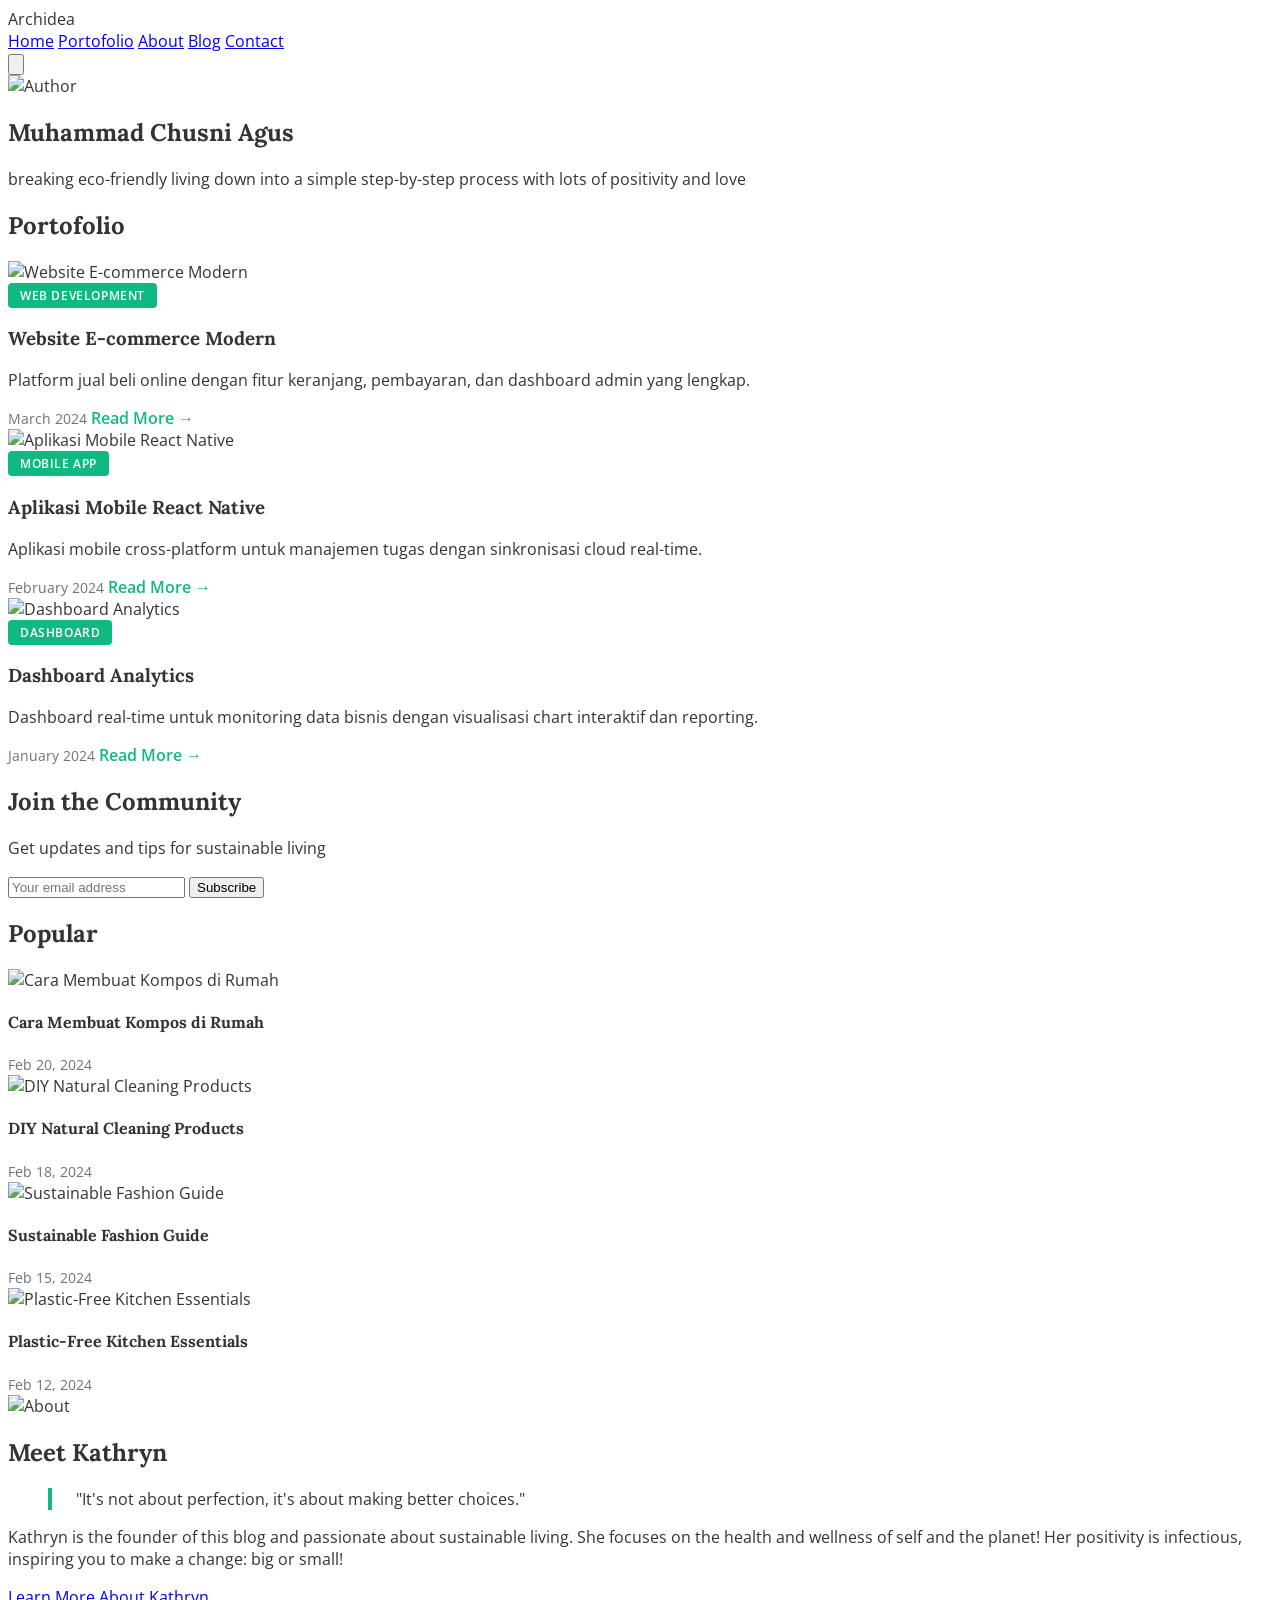
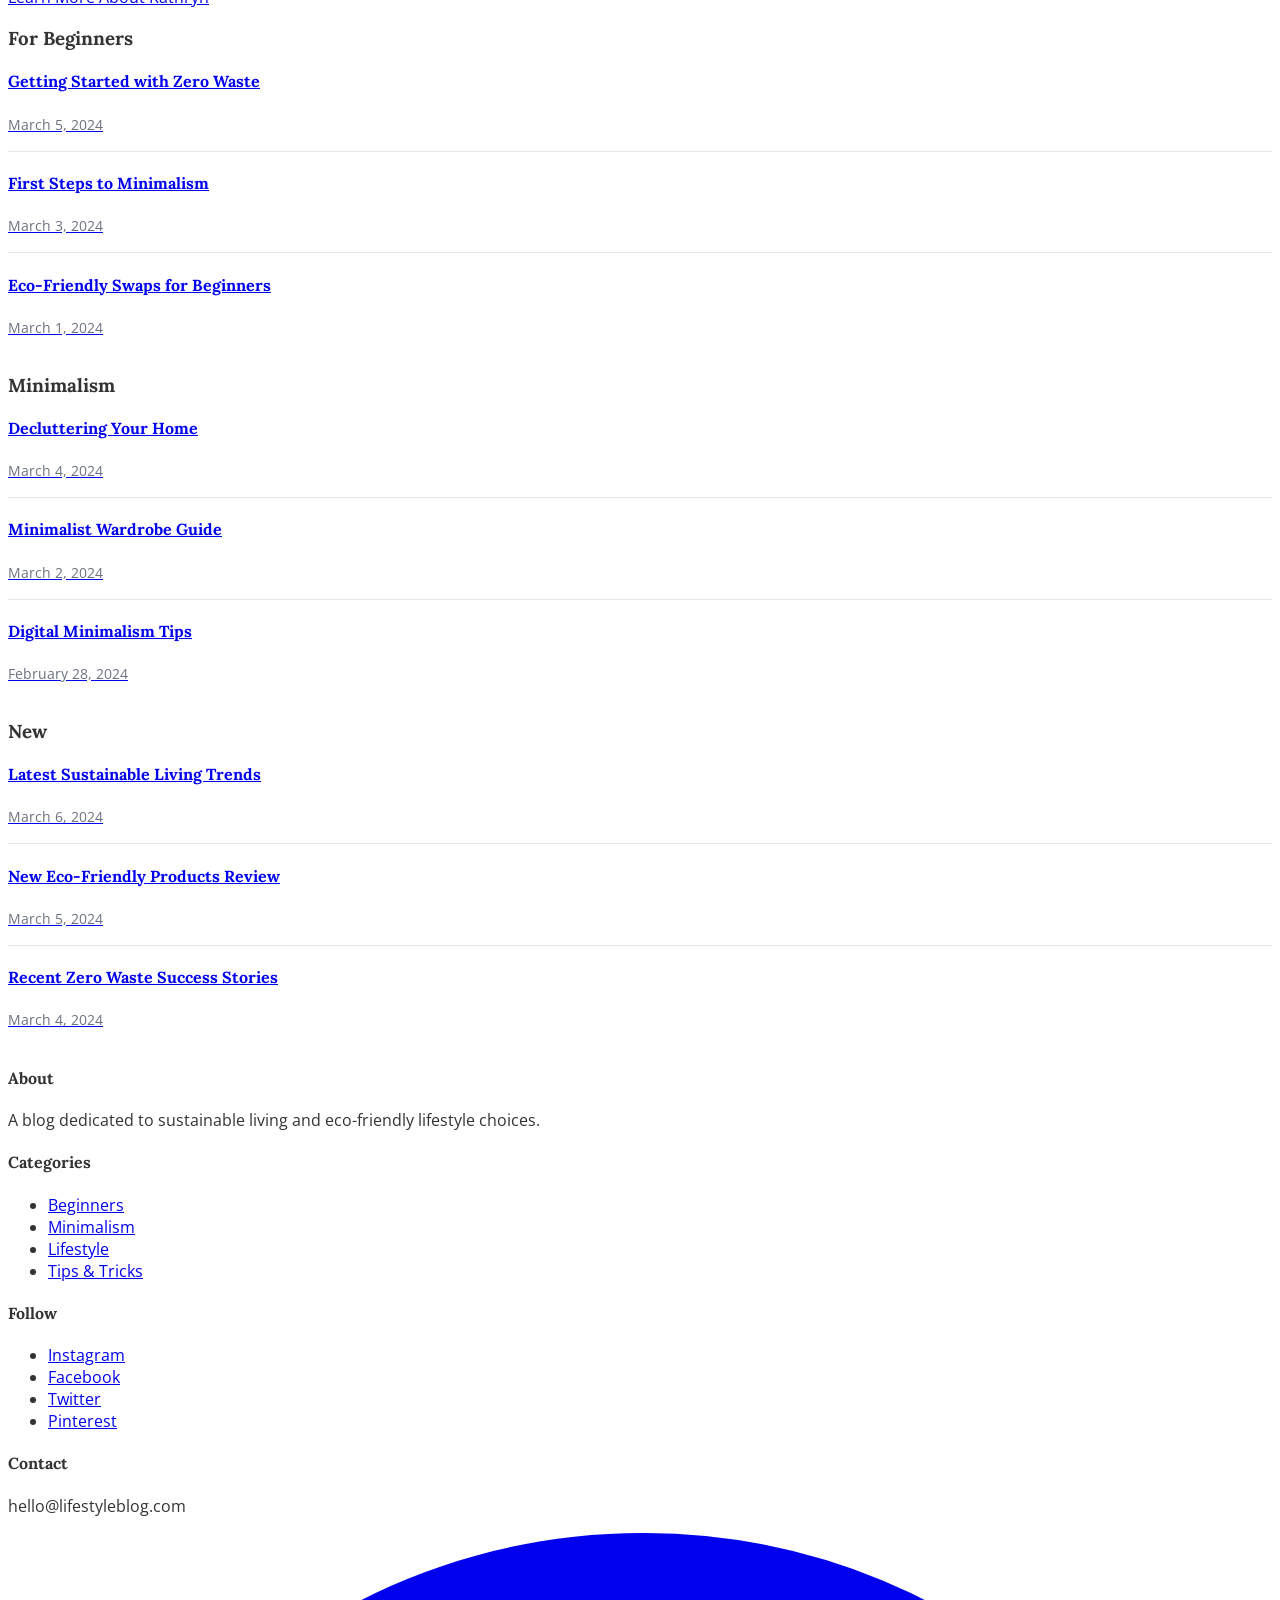
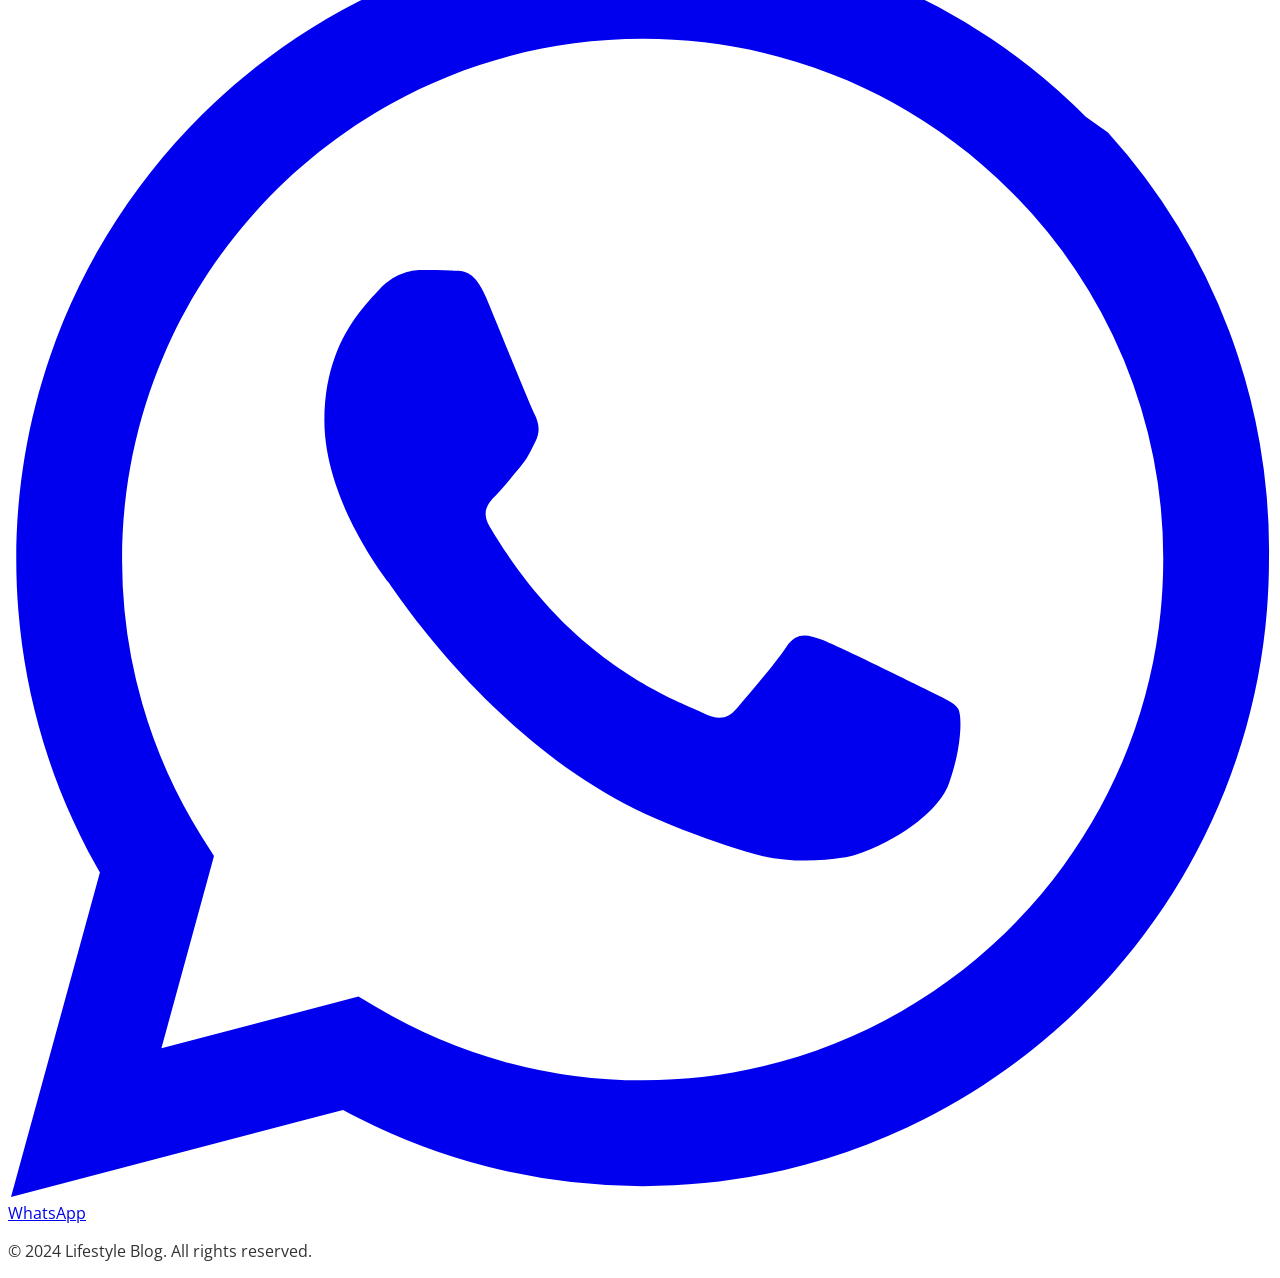
==== commit e60bd00d: "Change Featured section to Portofolio with project categories" ====
--- a/index.html
+++ b/index.html
@@ -13,11 +13,11 @@
         <div class="max-w-6xl mx-auto px-4">
             <div class="flex justify-between items-center py-6">
                 <div class="text-2xl font-serif font-bold text-gray-800" id="blog-name">
-                    Lifestyle Blog
+                    Archidea
                 </div>
                 <div class="hidden md:flex space-x-8">
                     <a href="#home" class="text-gray-700 hover:text-green-600 transition">Home</a>
-                    <a href="#featured" class="text-gray-700 hover:text-green-600 transition">Featured</a>
+                    <a href="#portfolio" class="text-gray-700 hover:text-green-600 transition">Portofolio</a>
                     <a href="#about" class="text-gray-700 hover:text-green-600 transition">About</a>
                     <a href="#blog" class="text-gray-700 hover:text-green-600 transition">Blog</a>
                     <a href="#contact" class="text-gray-700 hover:text-green-600 transition">Contact</a>
@@ -39,7 +39,7 @@
                      alt="Author" class="w-32 h-32 rounded-full mx-auto object-cover border-4 border-white shadow-lg">
             </div>
             <h1 class="text-4xl md:text-5xl font-serif font-bold text-gray-800 mb-4" id="hero-name">
-                Kathryn
+                Muhammad Chusni Agus
             </h1>
             <p class="text-xl text-gray-600 max-w-2xl mx-auto leading-relaxed" id="hero-tagline">
                 breaking eco-friendly living down into a simple step-by-step process with lots of positivity and love
@@ -47,12 +47,12 @@
         </div>
     </section>
 
-    <!-- Featured Section -->
-    <section id="featured" class="py-16 bg-white">
+    <!-- Portfolio Section -->
+    <section id="portfolio" class="py-16 bg-white">
         <div class="max-w-6xl mx-auto px-4">
-            <h2 class="text-3xl font-serif font-bold text-center mb-12">Featured</h2>
+            <h2 class="text-3xl font-serif font-bold text-center mb-12">Portofolio</h2>
             <div id="featured-posts" class="grid md:grid-cols-3 gap-8">
-                <!-- Featured posts will be loaded here -->
+                <!-- Portfolio posts will be loaded here -->
             </div>
         </div>
     </section>
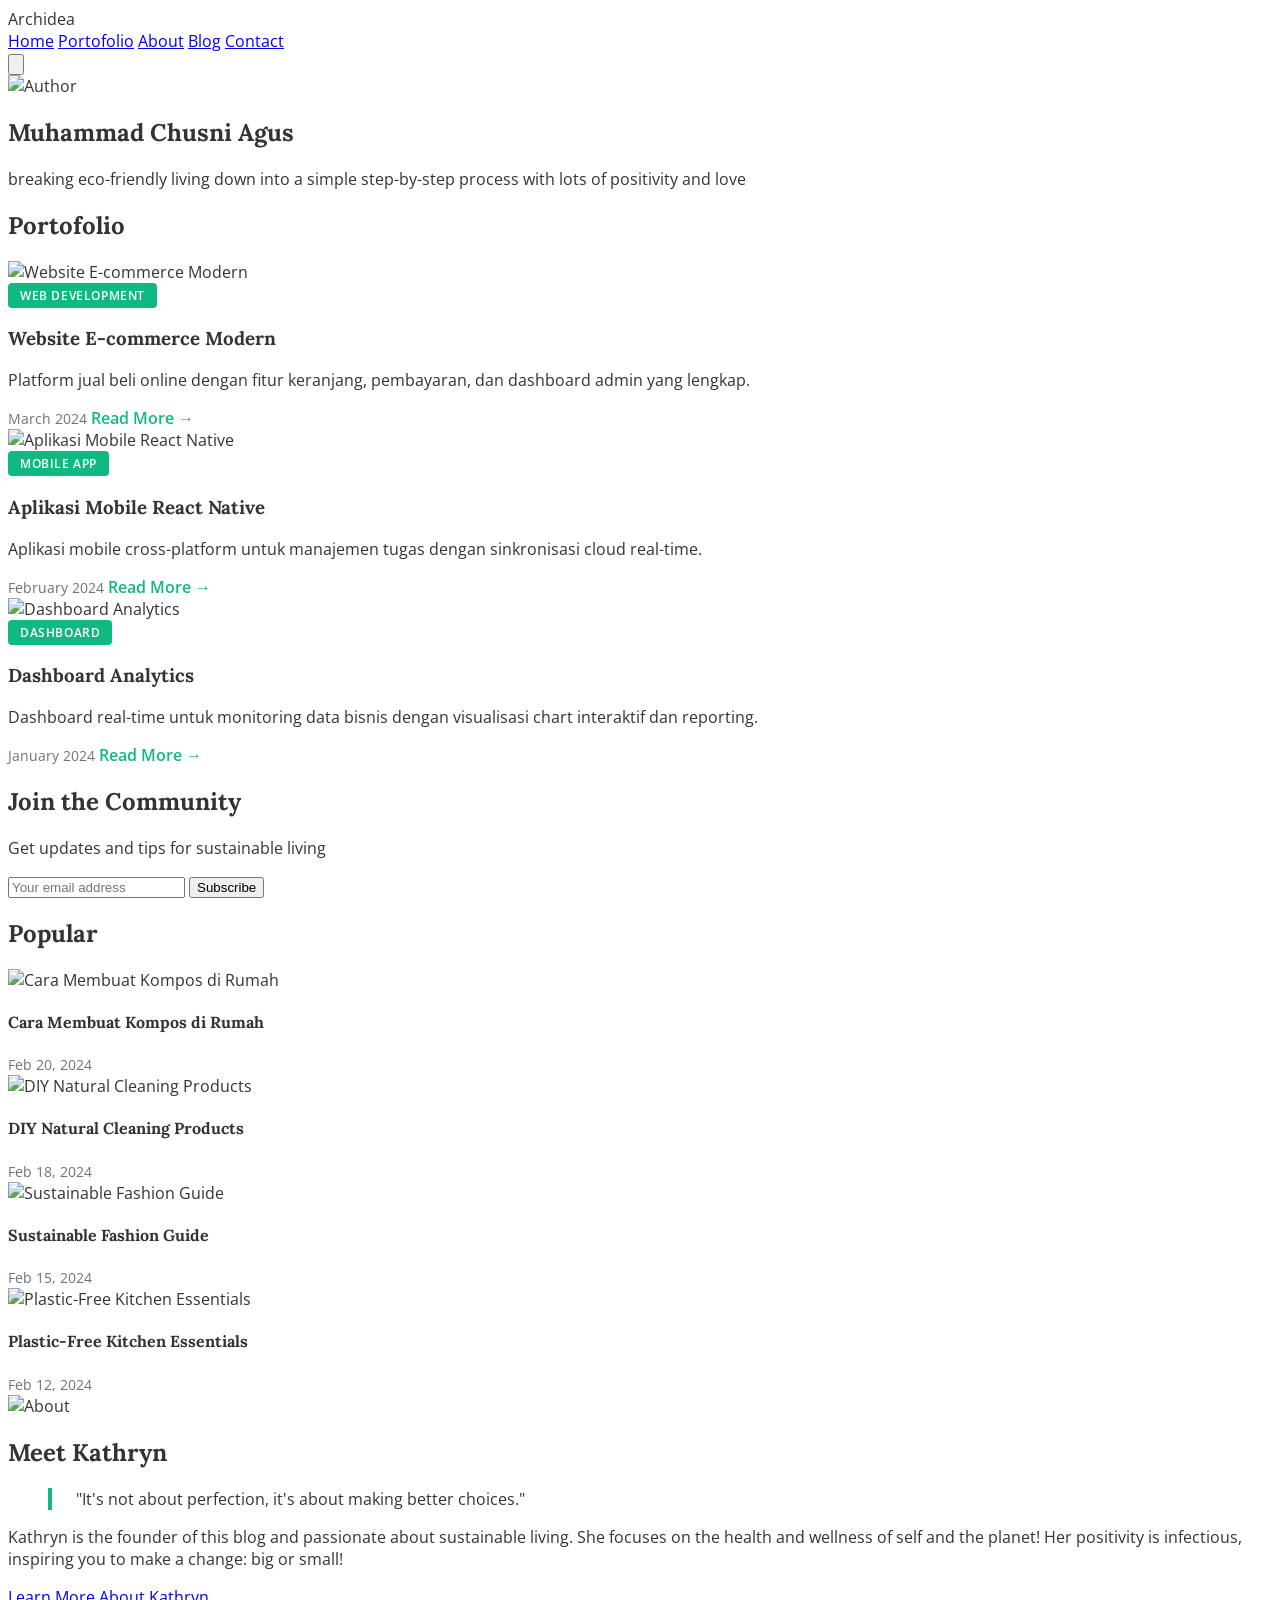
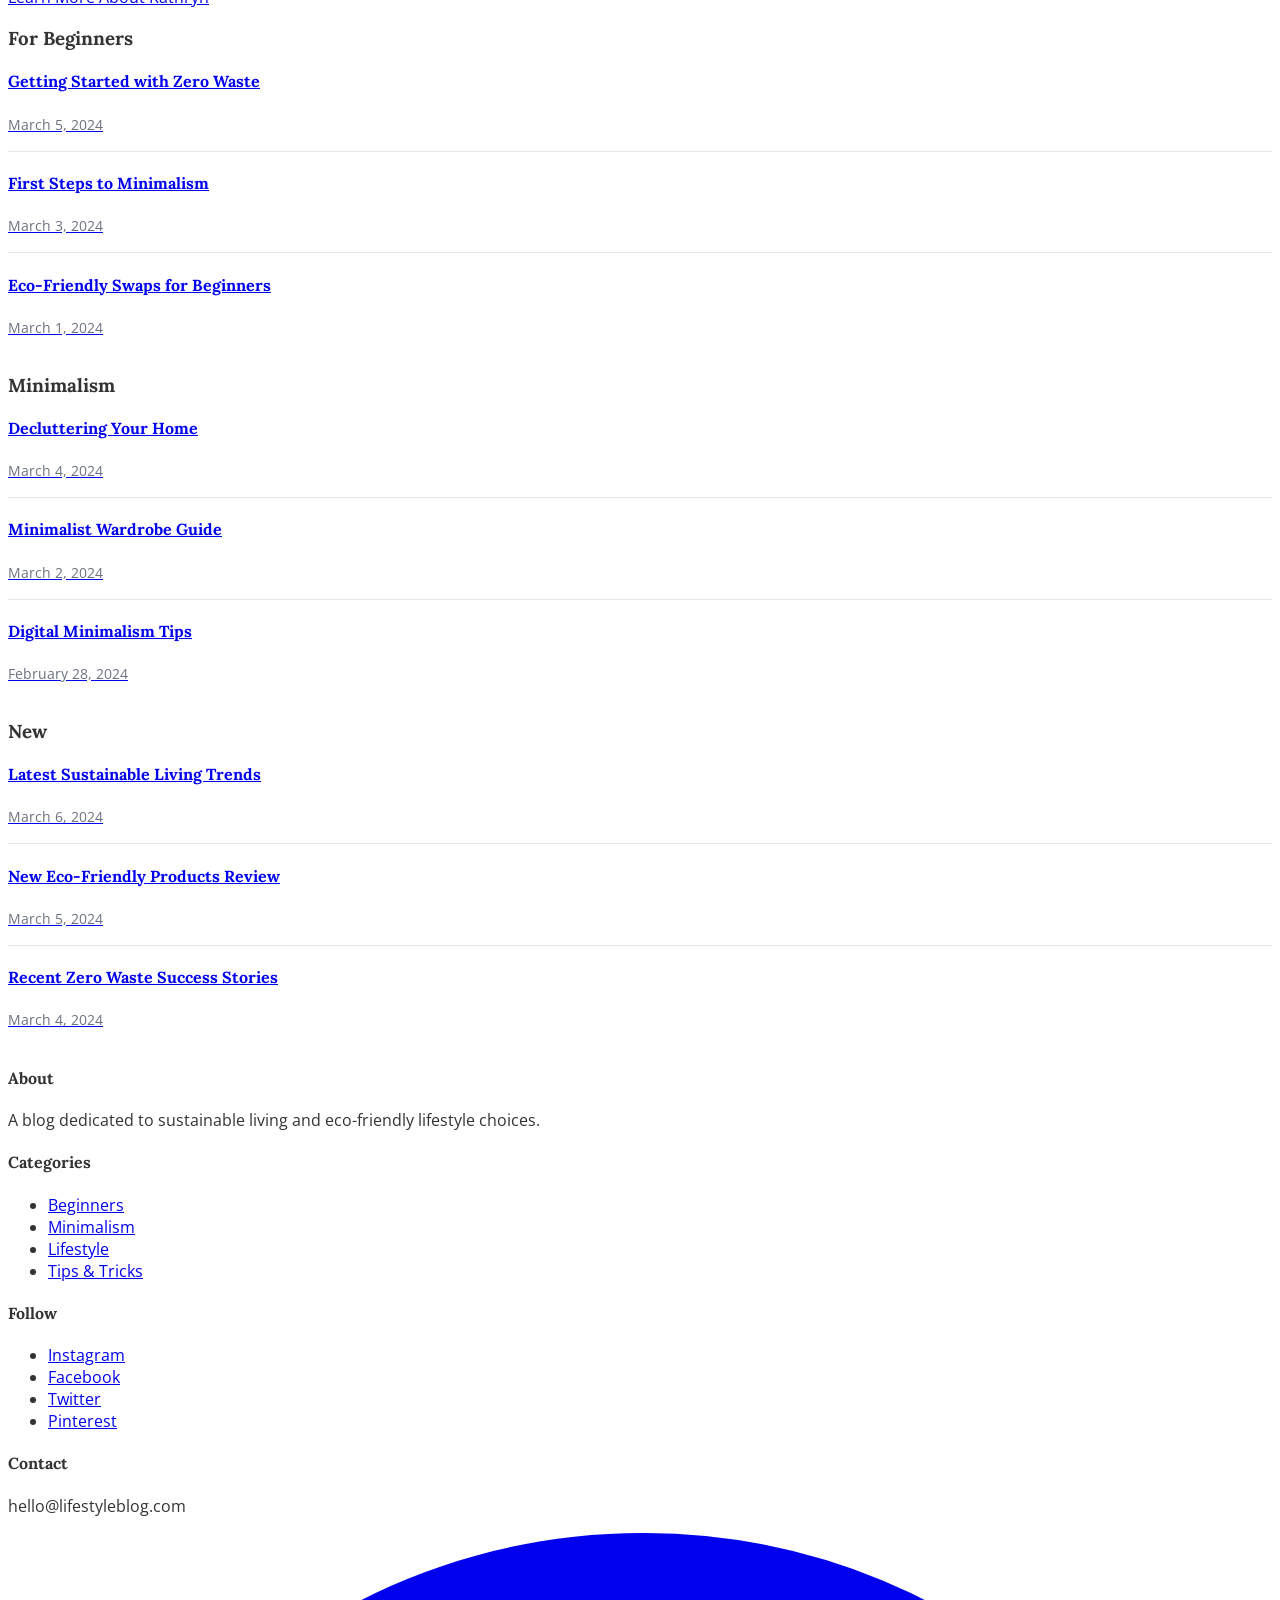
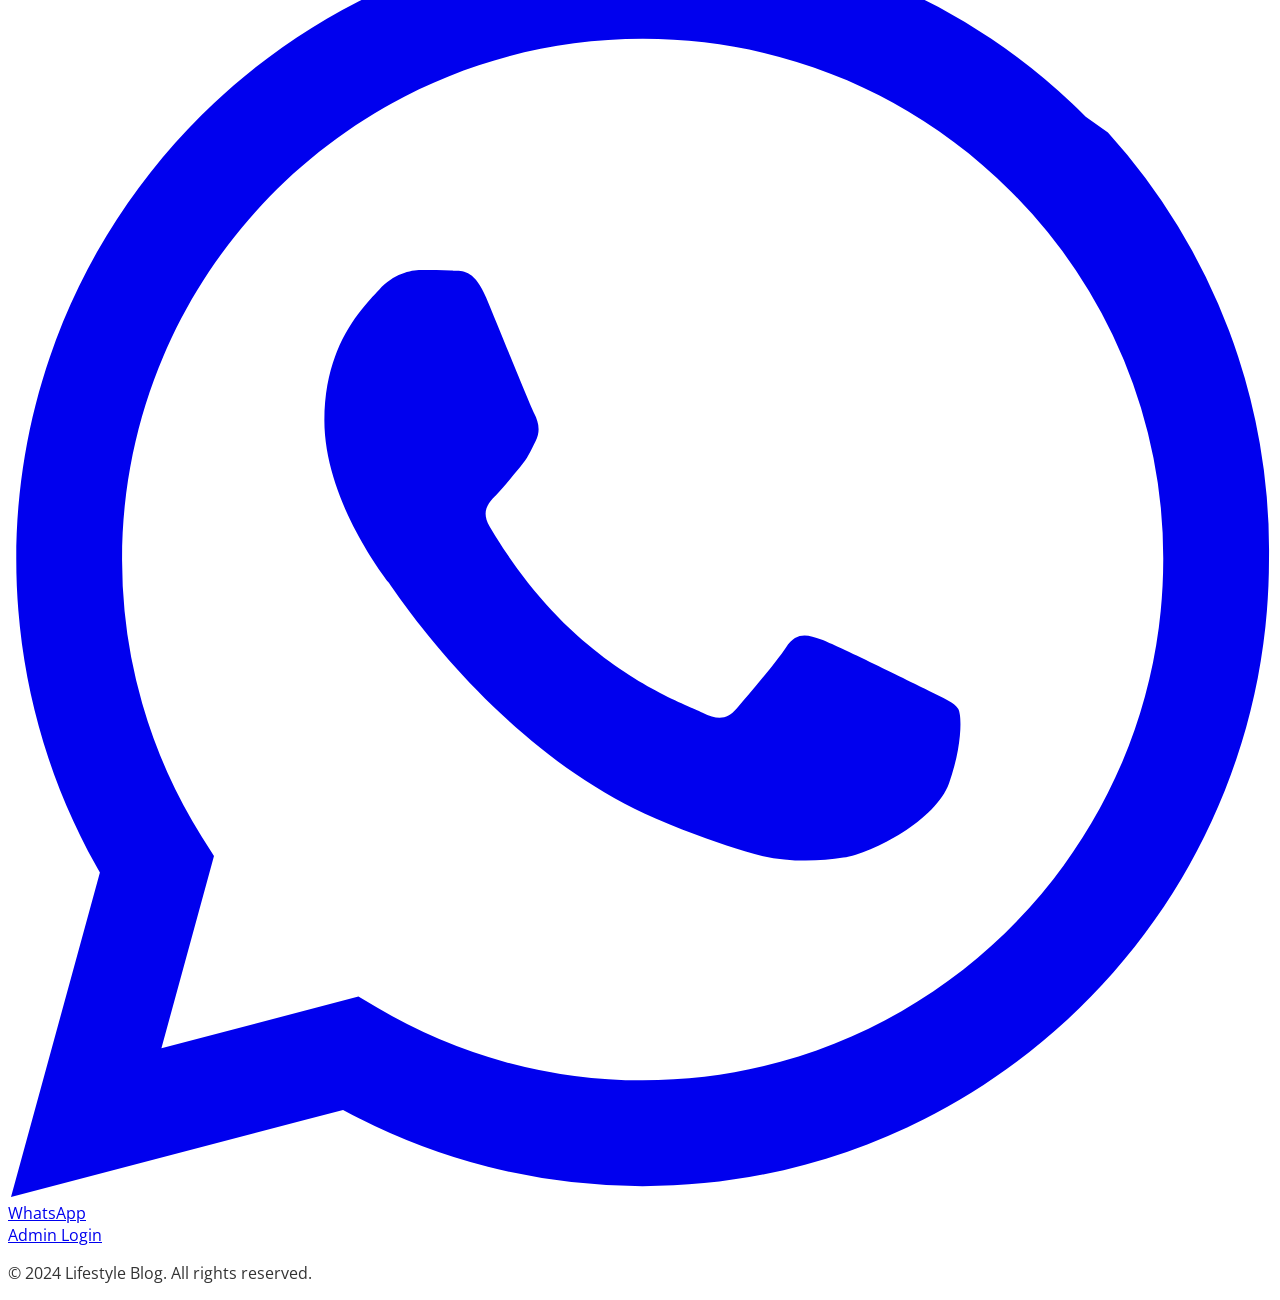
==== commit 81661fb2: "Add admin login link in footer" ====
--- a/index.html
+++ b/index.html
@@ -170,12 +170,15 @@
                 <div>
                     <h4 class="font-bold mb-4">Contact</h4>
                     <p class="text-gray-400 text-sm mb-2">hello@lifestyleblog.com</p>
-                    <a href="https://wa.me/6285106655664" class="inline-flex items-center space-x-2 text-green-400 hover:text-green-300 text-sm">
+                    <a href="https://wa.me/6285106655664" class="inline-flex items-center space-x-2 text-green-400 hover:text-green-300 text-sm mb-4">
                         <svg class="w-4 h-4" fill="currentColor" viewBox="0 0 24 24">
                             <path d="M17.472 14.382c-.297-.149-1.758-.867-2.03-.967-.273-.099-.471-.148-.67.15-.197.297-.767.966-.94 1.164-.173.199-.347.223-.644.075-.297-.15-1.255-.463-2.39-1.475-.883-.788-1.48-1.761-1.653-2.059-.173-.297-.018-.458.13-.606.134-.133.298-.347.446-.52.149-.174.198-.298.298-.497.099-.198.05-.371-.025-.52-.075-.149-.669-1.612-.916-2.207-.242-.579-.487-.5-.669-.51-.173-.008-.371-.01-.57-.01-.198 0-.52.074-.792.372-.272.297-1.04 1.016-1.04 2.479 0 1.462 1.065 2.875 1.213 3.074.149.198 2.096 3.2 5.077 4.487.709.306 1.262.489 1.694.625.712.227 1.36.195 1.871.118.571-.085 1.758-.719 2.006-1.413.248-.694.248-1.289.173-1.413-.074-.124-.272-.198-.57-.347m-5.421 7.403h-.004a9.87 9.87 0 01-5.031-1.378l-.361-.214-3.741.982.998-3.648-.235-.374a9.86 9.86 0 01-1.51-5.26c.001-5.45 4.436-9.884 9.888-9.884 2.64 0 5.122 1.03 6.988 2.898a9.825 9.825 0 012.893 6.994c-.003 5.45-4.437 9.884-9.885 9.884m8.413-18.297A11.815 11.815 0 0012.05 0C5.495 0 .16 5.335.157 11.892c0 2.096.547 4.142 1.588 5.945L.057 24l6.305-1.654a11.882 11.882 0 005.683 1.448h.005c6.554 0 11.89-5.335 11.893-11.893A11.821 11.821 0 0020.885 3.787"/>
                         </svg>
                         <span>WhatsApp</span>
                     </a>
+                    <div class="mt-4">
+                        <a href="admin.html" class="text-xs text-gray-500 hover:text-gray-300">Admin Login</a>
+                    </div>
                 </div>
             </div>
             <div class="border-t border-gray-700 pt-8 text-center text-gray-400 text-sm">
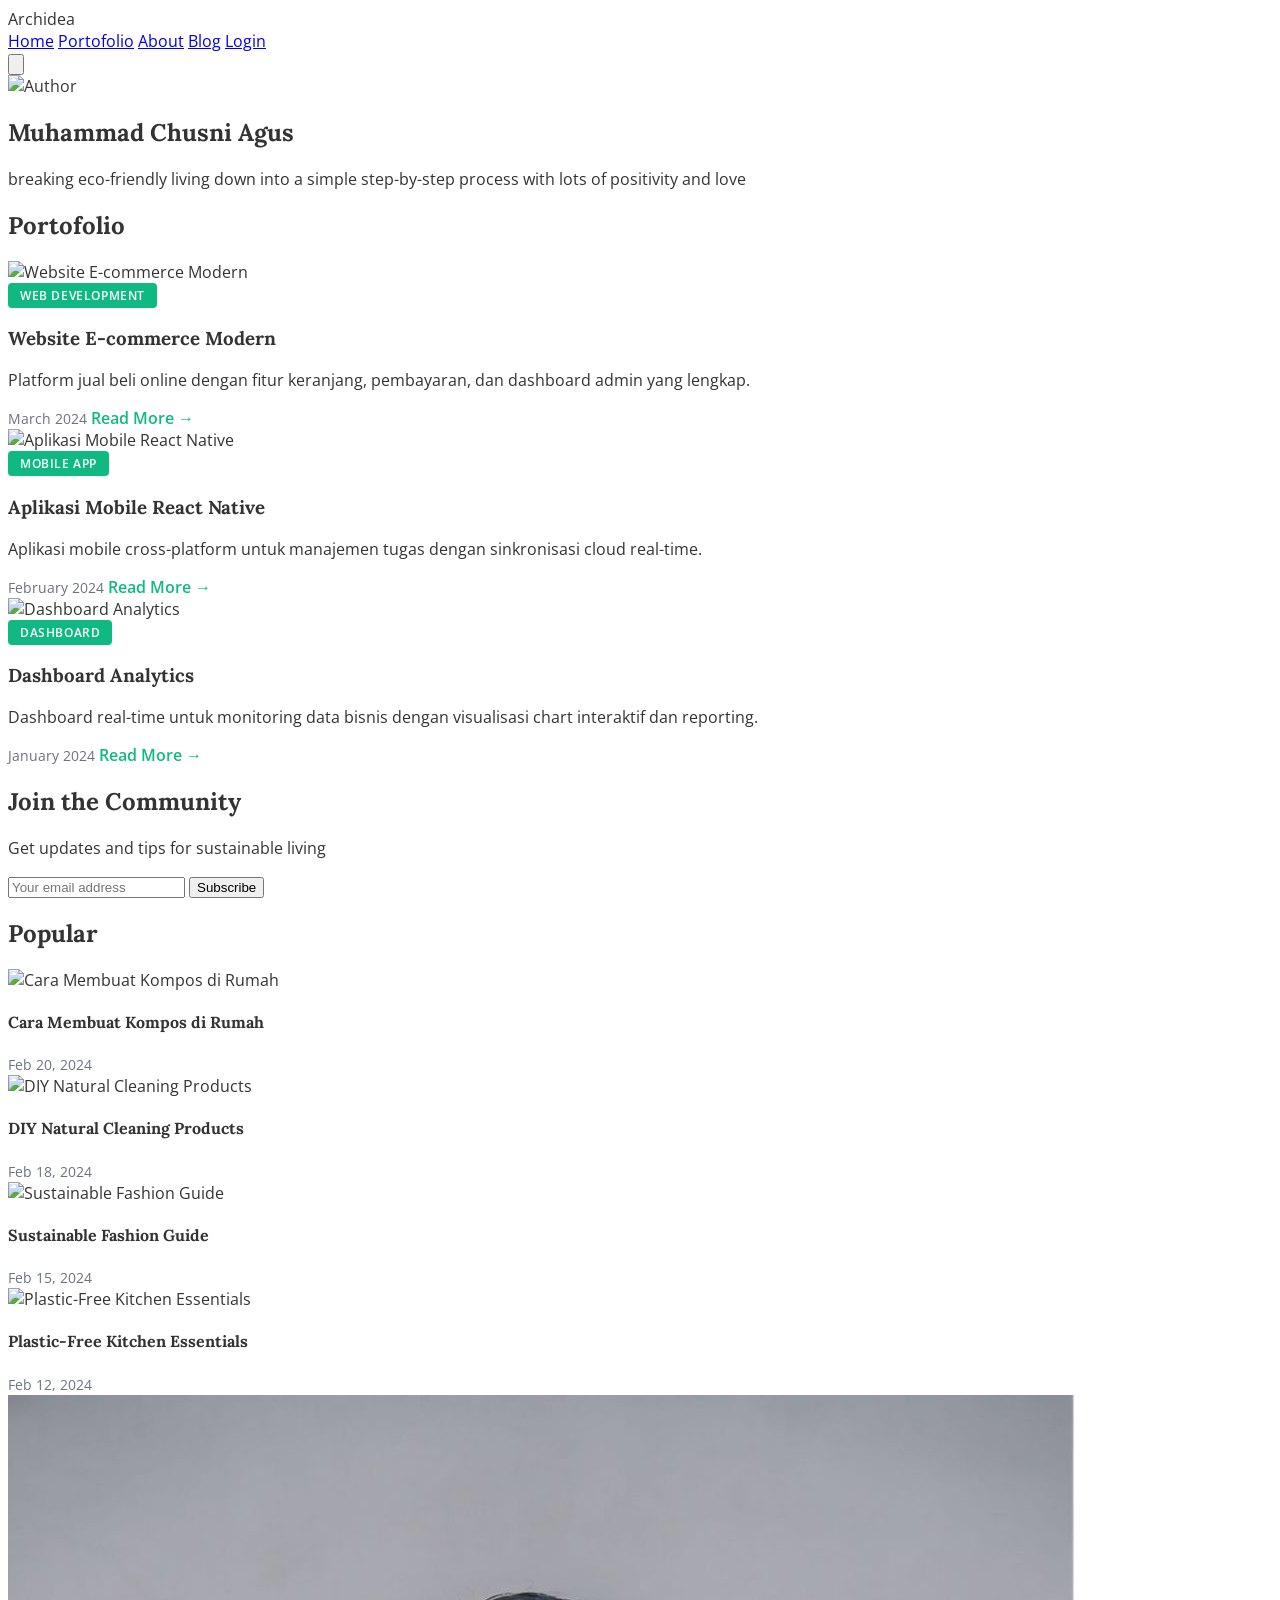
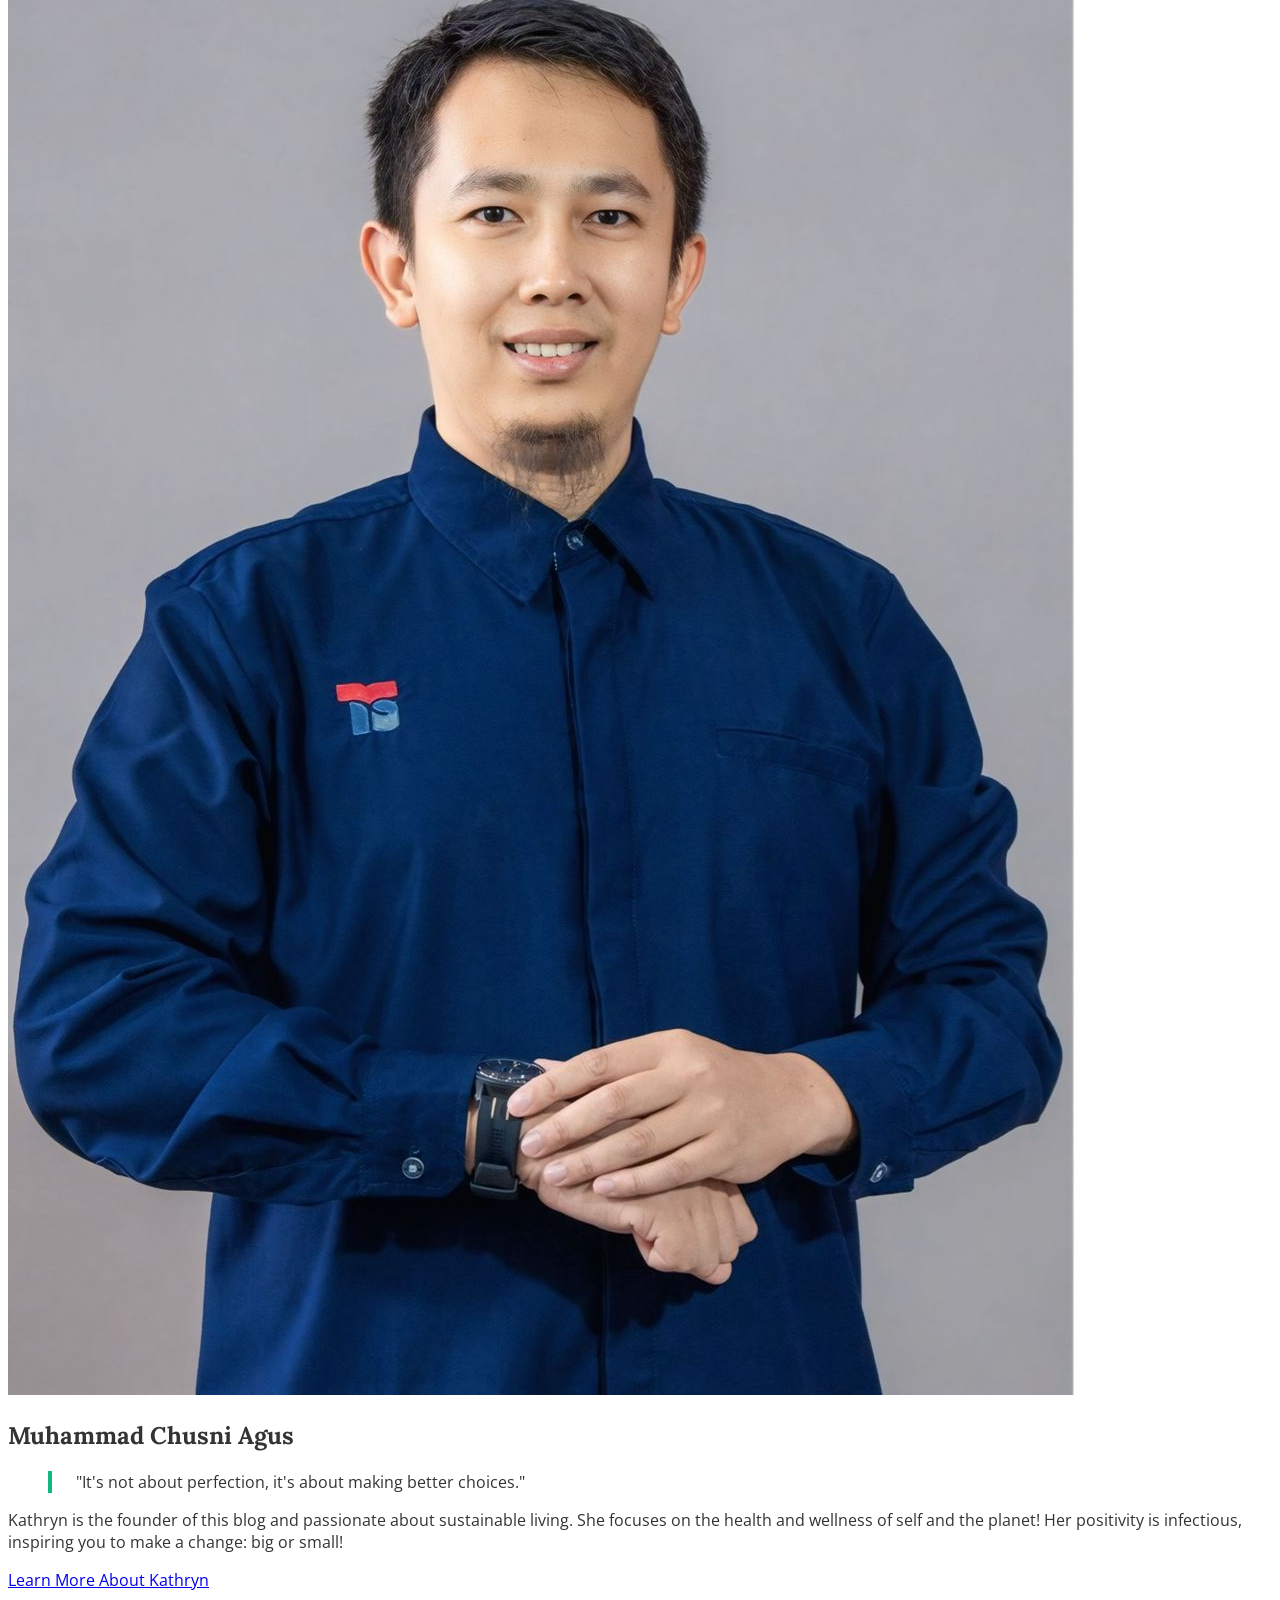
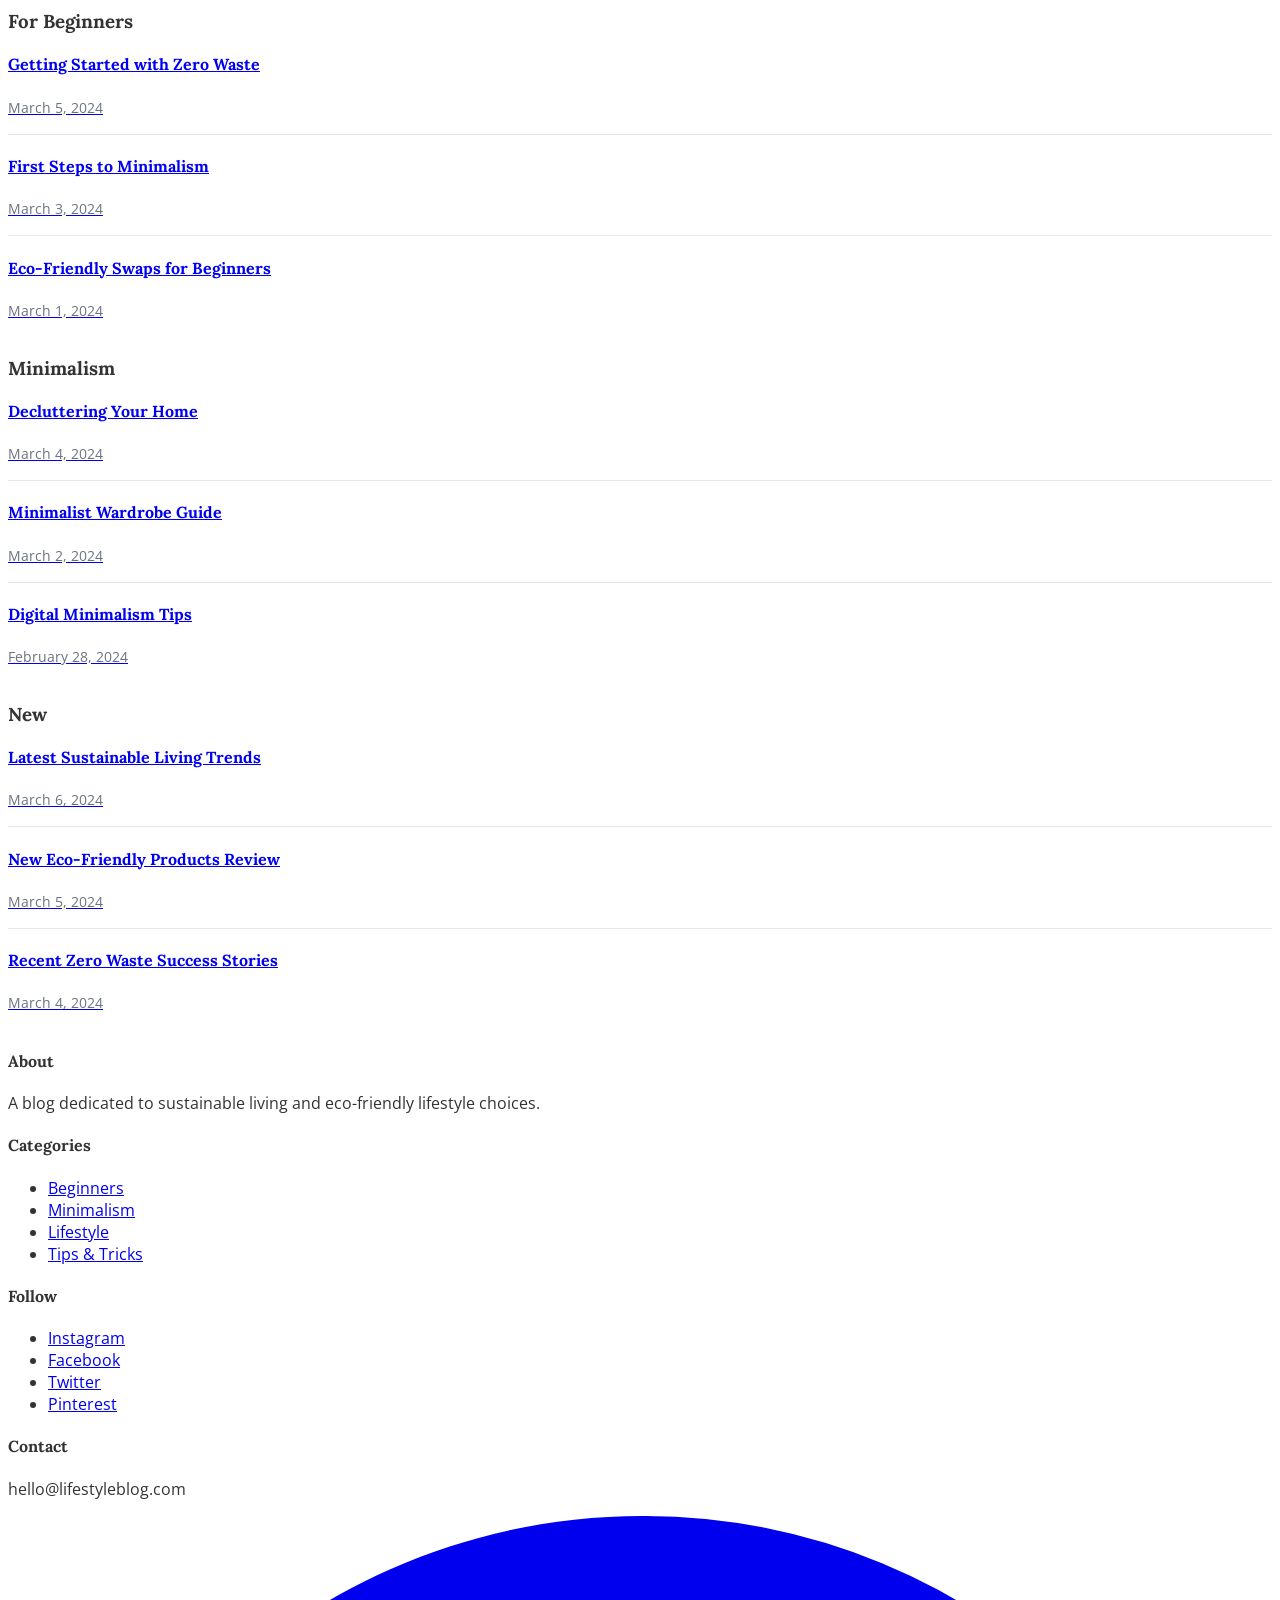
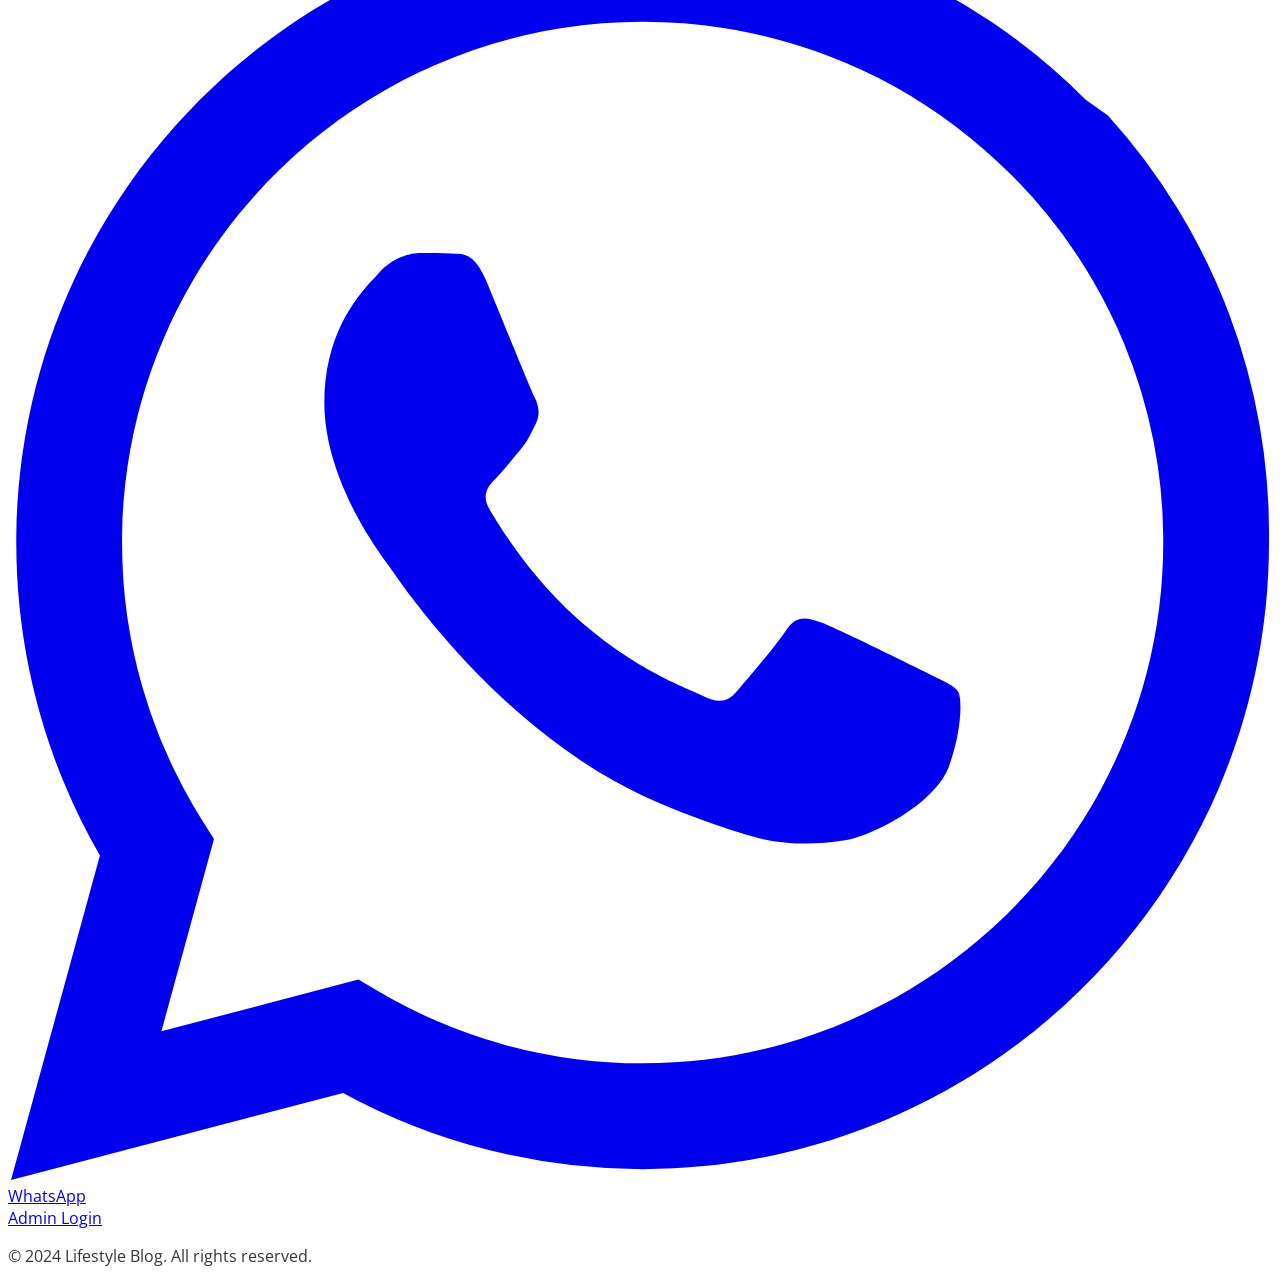
==== commit d3e97599: "Change Contact menu to Login in navigation" ====
--- a/index.html
+++ b/index.html
@@ -20,7 +20,7 @@
                     <a href="#portfolio" class="text-gray-700 hover:text-green-600 transition">Portofolio</a>
                     <a href="#about" class="text-gray-700 hover:text-green-600 transition">About</a>
                     <a href="#blog" class="text-gray-700 hover:text-green-600 transition">Blog</a>
-                    <a href="#contact" class="text-gray-700 hover:text-green-600 transition">Contact</a>
+                    <a href="admin.html" class="text-gray-700 hover:text-green-600 transition">Login</a>
                 </div>
                 <button id="mobile-menu-btn" class="md:hidden">
                     <svg class="w-6 h-6" fill="none" stroke="currentColor" viewBox="0 0 24 24">
@@ -87,11 +87,11 @@
         <div class="max-w-4xl mx-auto px-4">
             <div class="grid md:grid-cols-2 gap-12 items-center">
                 <div>
-                    <img src="https://images.unsplash.com/photo-1494790108377-be9c29b29330?w=500&h=600&fit=crop" 
+                    <img src="assets/images/profil.jpg" 
                          alt="About" class="rounded-lg shadow-lg">
                 </div>
                 <div>
-                    <h2 class="text-3xl font-serif font-bold mb-6">Meet Kathryn</h2>
+                    <h2 class="text-3xl font-serif font-bold mb-6">Muhammad Chusni Agus</h2>
                     <blockquote class="text-2xl font-serif italic text-gray-700 mb-6">
                         "It's not about perfection, it's about making better choices."
                     </blockquote>
